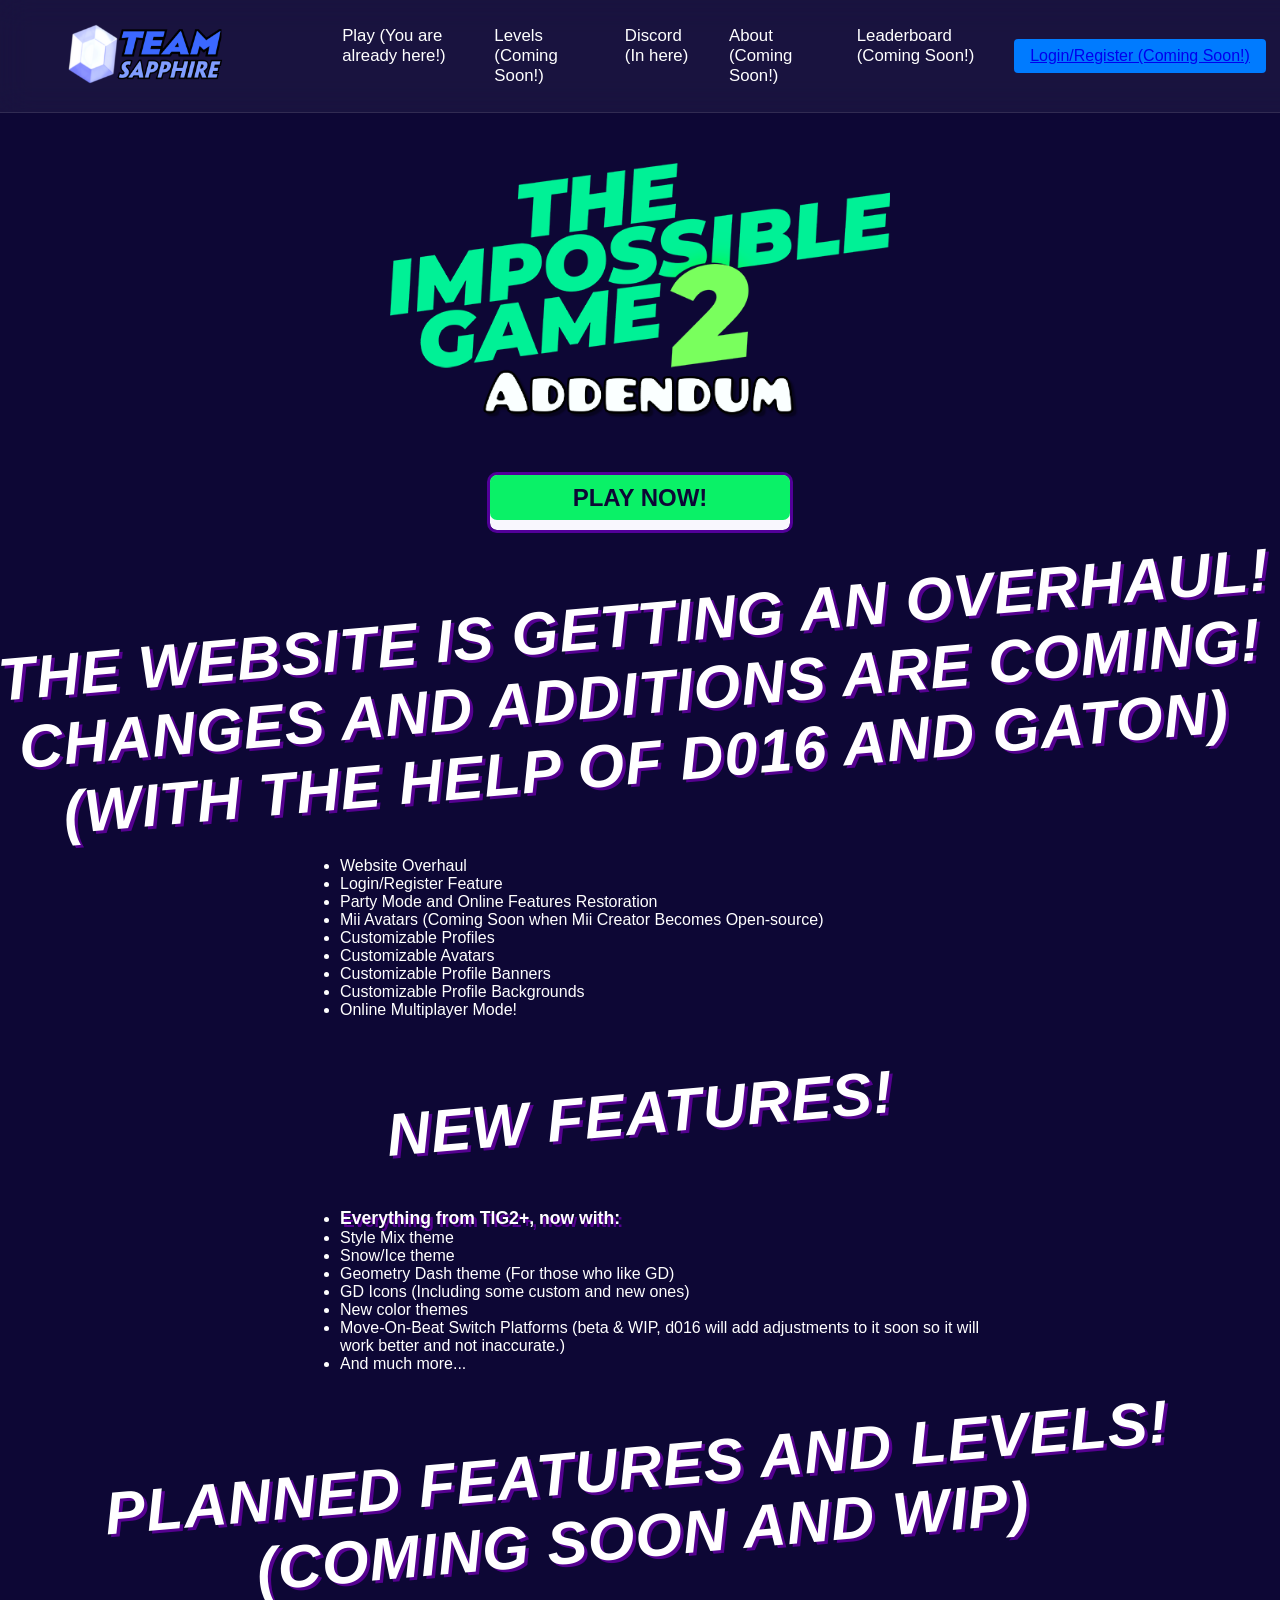
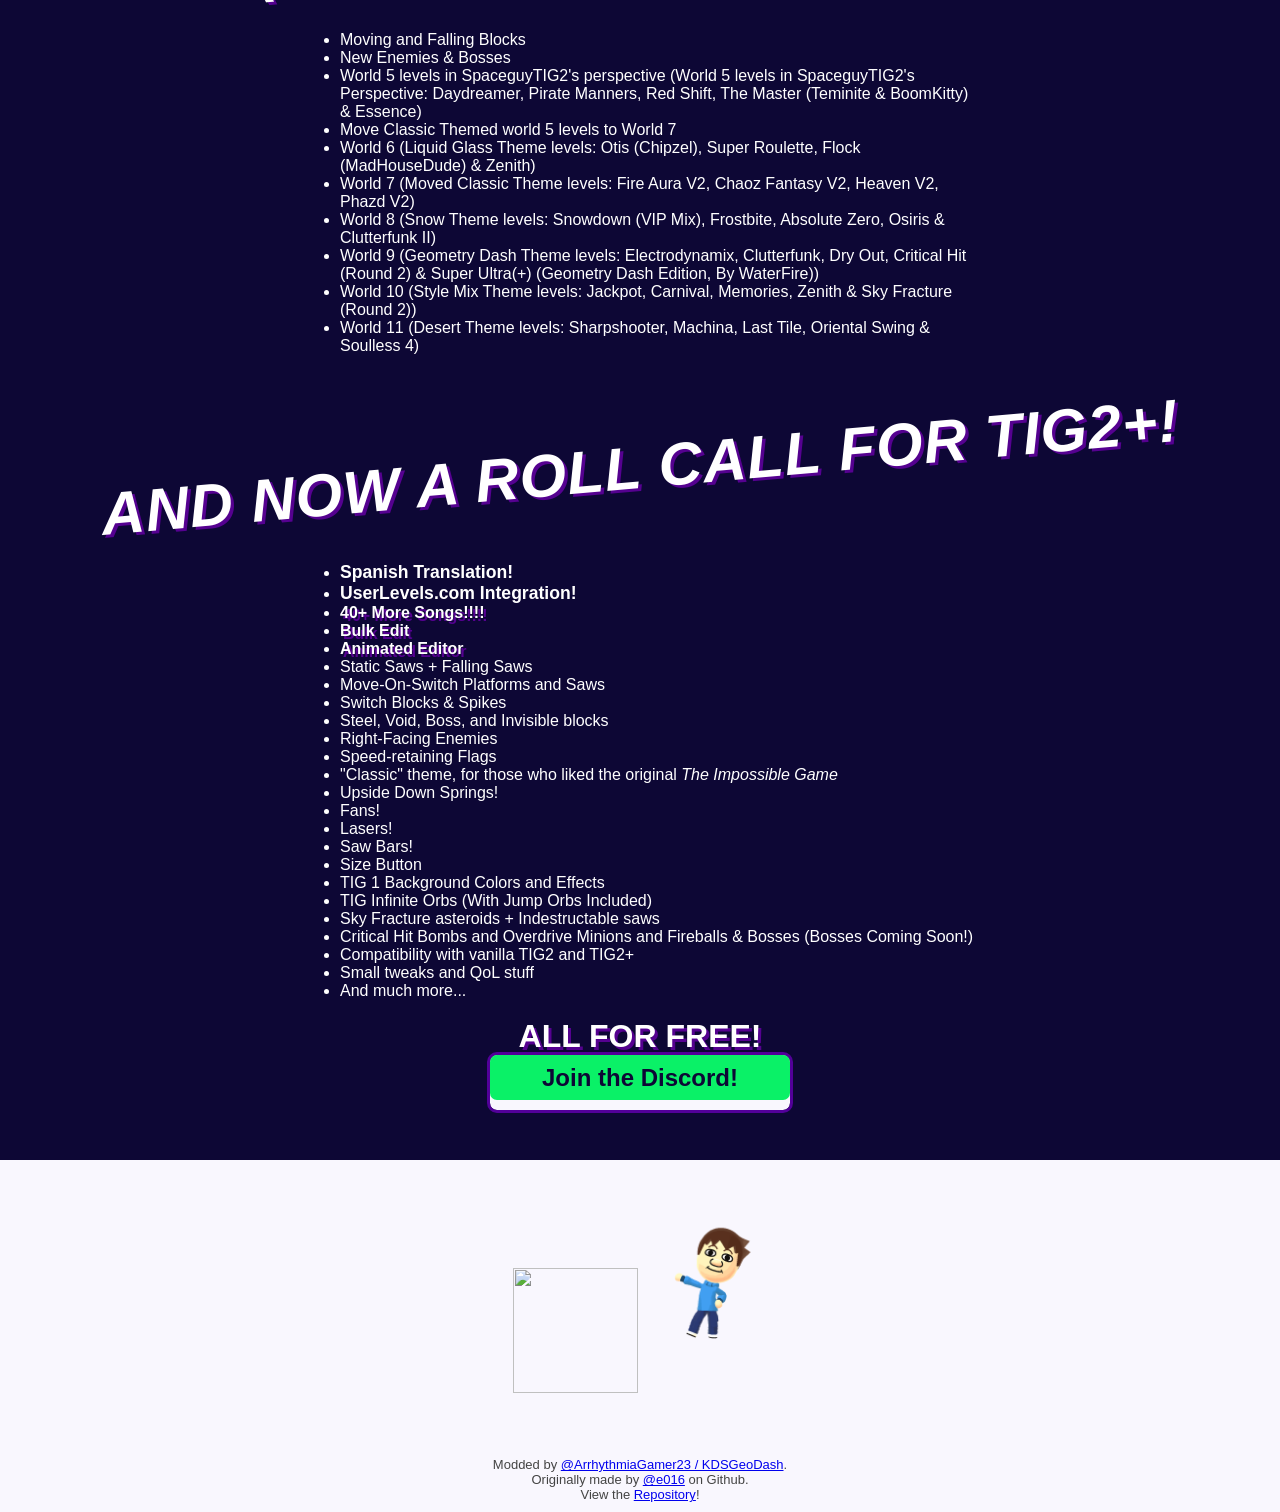
==== index.html @ 72f37cf5 "discord link works now" ====
<!DOCTYPE >
<html>
  <head>
    <title>
      The Impossible Game 2 Addendum | A mod of "The Impossible Game 2+"
    </title>
    <meta name="viewport" content="width=device-width, initial-scale=1.0" />
    <meta
      name="description"
      content="A free, online mod of &QUOT;The Impossible Game 2+&QUOT; with more features"
    />
    <meta
      name="keywords"
      content="TIG2, The Impossible Game, The Impossible Game 2, Geometry Dash, Online game, free online game"
    />
    <link rel="icon" type="image/x-icon" href="favicon.ico" />
    <link rel="stylesheet" href="style.css" />
    <style href="fonts/font-face.css"></style>
    <style>
      :root {
        --spine-width: 600px;
        --green: #0af167;
        --cyan: #ee70a6;
        --purple: #520099;
        --darkpurple: #0d0735;
        --white: #f9f7fe;
        --yellow: #39eafd;
        color: white;
      }
      * {
        font-family: "Pusab", sans-serif;
      }
      body {
        background: var(--darkpurple);
        margin: 0px;
        text-align: center;
        overflow-x: clip;
      }
      h1 {
        margin: 0px;
      }
      h1 img {
        animation-direction: alternate;
        animation-duration: 1s;
        animation-iteration-count: infinite;
        animation-name: grow;
        animation-timing-function: ease;
        max-width: 500px;
        width: 90vw;
      }
      @keyframes grow {
        0% {
          transform: scale(1);
        }

        to {
          transform: scale(1.03);
        }
      }
      @keyframes grow-twisted {
        0% {
          transform: scale(1) rotate(-5deg);
        }

        to {
          transform: scale(1.03) rotate(-5deg);
        }
      }
      a {
        position: relative;
        margin: 0px;
      }
      /* PLAY NOW button */
      button {
        color: var(--darkpurple);
        background: var(--green);
        padding: 9px;
        padding-block: 0px;
        height: 45px;
        font-weight: 800;
        font-size: 24px;
        border: unset;
        user-select: none;
        border-radius: 7px;
        width: 300px;
        position: absolute;
        top: 0px;
        left: 0%;
        margin: 0px;
        corner-shape: bevel;
        cursor: pointer;
      }
      button:active {
        background: var(--cyan);
        color: var(--purple);
      }

      .button-outline {
        display: block;
        position: absolute;
        left: calc(50% - 150px);
        outline: 3px solid var(--purple);
        border-radius: 7px;
        corner-shape: bevel;
        width: 300px;
        height: 55px;
        background: var(--white);
        bottom: 0px;
      }
      .button-outline:active {
        height: 46px;
      }

      main {
        margin-block: 50px;
      }

      main p {
        font-size: 60px;
        font-weight: 800;
        font-style: italic;
        letter-spacing: 1px;
        text-shadow: rgb(85, 1, 144) 3px 3px 0px;
        text-transform: uppercase;
        animation-direction: alternate;
        animation-duration: 1s;
        animation-iteration-count: infinite;
        animation-name: grow-twisted;
        animation-timing-function: ease;
        transform: rotate(-5deg);
      }
      b {
        text-shadow: rgb(85, 1, 144) 3px 3px 0px;
      }

      footer {
        background: var(--white);
        align-items: center;
        display: grid;
        text-align: center;
      }
      ul {
        text-align: left;
        margin: auto;
        width: 50%;
      }
      .footer-text {
        color: #444 !important; 
        font-size: 14px;
        margin: 10px;
        font-size: 13px;
        font-weight: 100;
      }
      .footer-image {
        margin: 6vh auto;
        height: 125px;
      }
    </style>
  </head>
  <body>
    <nav>
      <a href="#" class="navbar-logo">
        <img src="TeamSapphireLogo.png" alt="TIG2A Brand Logo">
      </a>
      <ul class="nav-links">
        <li><a href="#">Play (You are already here!)</a></li>
        <li><a href="#">Levels (Coming Soon!)</a></li>
        <li><a href="https://discord.gg/5AdyAHUXHy">Discord (In here)</a></li>
        <li><a href="#">About (Coming Soon!)</a></li>
        <li><a href="#">Leaderboard (Coming Soon!)</a></li>
      </ul>
      <a href="#" class="login-btn">Login/Register (Coming Soon!)</a>
    </nav>
    <br />
    <header>
      <h1><img src="logo.png" /></h1>
      <br /><br />

      <div style="height: 55px; position: relative">
        <a href="./game" class="button-outline"><button>PLAY NOW!</button></a>
      </div>
    </header>
    <main>
      <div>
        <div><p>The Website is getting an overhaul!<br>Changes and additions are coming!<br>(with the help of d016 and GatoN)</p></div>
        <ul>
          <li>Website Overhaul</li>
          <li>Login/Register Feature</li>
          <li>Party Mode and Online Features Restoration</li>
          <li>Mii Avatars (Coming Soon when Mii Creator Becomes Open-source)</li>
          <li>Customizable Profiles</li>
          <li>Customizable Avatars</li>
          <li>Customizable Profile Banners</li>
          <li>Customizable Profile Backgrounds</li>
          <li>Online Multiplayer Mode!</li>
        </ul>
      </div>
      <div><p>NEW FEATURES!</p></div>
      <div>
        <ul>
          <li><b><span style="font-size:1.1rem;">Everything from TIG2+, now with:</span></b></li>
          <li>Style Mix theme</li>
          <li>Snow/Ice theme</li>
          <li>Geometry Dash theme (For those who like GD)</li>
          <li>GD Icons (Including some custom and new ones)</li>
          <li>New color themes</li>
          <li>Move-On-Beat Switch Platforms (beta & WIP, d016 will add adjustments to it soon so it will work better and not inaccurate.)</li>
          <li>And much more...</li>
        </ul>
      </div>
      <div><p>PLANNED FEATURES AND LEVELS!<br>(COMING SOON and WIP)</p></div>
      <div>
        <ul>
          <li>Moving and Falling Blocks</li>
          <li>New Enemies & Bosses</li>
          <li>World 5 levels in SpaceguyTIG2's perspective (World 5 levels in SpaceguyTIG2's Perspective: Daydreamer, Pirate Manners, Red Shift, The Master (Teminite & BoomKitty) & Essence)</li>
          <li>Move Classic Themed world 5 levels to World 7</li>
          <li>World 6 (Liquid Glass Theme levels: Otis (Chipzel), Super Roulette, Flock (MadHouseDude) & Zenith)</li>
          <li>World 7 (Moved Classic Theme levels: Fire Aura V2, Chaoz Fantasy V2, Heaven V2, Phazd V2)</li>
          <li>World 8 (Snow Theme levels: Snowdown (VIP Mix), Frostbite, Absolute Zero, Osiris & Clutterfunk II)</li>
          <li>World 9 (Geometry Dash Theme levels: Electrodynamix, Clutterfunk, Dry Out, Critical Hit (Round 2) & Super Ultra(+) (Geometry Dash Edition, By WaterFire))</li>
          <li>World 10 (Style Mix Theme levels: Jackpot, Carnival, Memories, Zenith & Sky Fracture (Round 2))</li>
          <li>World 11 (Desert Theme levels: Sharpshooter, Machina, Last Tile, Oriental Swing & Soulless 4)</li>
        </ul>
      </div>
        <br />
      <div><p>And Now a roll call for TIG2+!</p></div>
        <ul>
          <li><span style="font-weight:700;font-size:1.1rem">Spanish Translation!</span></li>
          <li><span style="font-weight:700;font-size:1.1rem">UserLevels.com Integration!</span></li>
          <li><b>40+ More Songs!!!!</b></li>
          <li><b>Bulk Edit</b></li>
          <li><b>Animated Editor</b></li>
          <li>Static Saws + Falling Saws</li>
          <li>Move-On-Switch Platforms and Saws</li>
          <li>Switch Blocks & Spikes</li>
          <li>Steel, Void, Boss, and Invisible blocks</li>
          <li>Right-Facing Enemies</li>
          <li>Speed-retaining Flags</li>
          <li>
            "Classic" theme, for those who liked the original
            <i>The Impossible Game</i>
          </li>
          <li>Upside Down Springs!</li>
          <li>Fans!</li>
          <li>Lasers!</li>
          <li>Saw Bars!</li>
          <li>Size Button</li>
          <li>TIG 1 Background Colors and Effects</li>
          <li>TIG Infinite Orbs (With Jump Orbs Included)</li>
          <li>Sky Fracture asteroids + Indestructable saws</li>
          <li>Critical Hit Bombs and Overdrive Minions and Fireballs & Bosses (Bosses Coming Soon!) </li>
          <li>Compatibility with vanilla TIG2 and TIG2+</li>
          <li>Small tweaks and QoL stuff</li>
          <li>And much more...</li>
        </ul>
        <br />
        <b style="font-size: 200%"><b>ALL FOR FREE!</b></b>
      <br />
    <div style="height: 55px; position: relative">
      <a href="https://discord.gg/5AdyAHUXHy" class="button-outline"><button>Join the Discord!</button></a>
    </div>
    </main>
    <footer>
      <div><img src="e016.png" class="footer-image" /> <img src="KDSGeoDash.gif" class="footer-image" /></div>
        <span class="footer-text">
          Modded by <a href="https://github.com/Arrhythmiagamer23">@ArrhythmiaGamer23 / KDSGeoDash</a>.<br/>
          Originally made by <a href="https://github.com/e016">@e016</a> on Github.<br/>
          View the <a href="https://github.com/Arrhythmiagamer23/tig2addendum">Repository</a>!</span>
    </footer>
  </body>
</html>
---- style.css ----
nav {
    width: 100%;
    padding: 1rem 5%;
    background: rgba(255, 255, 255, 0.05);
    border-bottom: 1px solid rgba(255, 255, 255, 0.1);
    backdrop-filter: blur(15px);
    margin-bottom: 2rem;
    display: flex;
    align-items: center;
    justify-content: space-between;
}

.nav-links {
    list-style: none;
    display: flex;
    gap: 2rem;
    margin-right: 2rem;
}

.nav-links li a {
    position: relative;
    font-size: 1.05rem;
    font-weight: 500;
    text-decoration: none;
    color: #ffffff;
}

.nav-links li a:hover {
    color: #ee70a6;
    text-shadow: 0 0 10px #ee70a6;
}

.buttons {
    display: flex;
}

.login-btn {
    margin-right: auto; 
    background-color: #007bff;
    padding: 8px 16px;
    border-radius: 4px;
}

.navbar-logo {
  display: flex;
  align-items: center;
}

.navbar-logo img {
  height: 80px;
  width: auto;
  object-fit: contain;
}
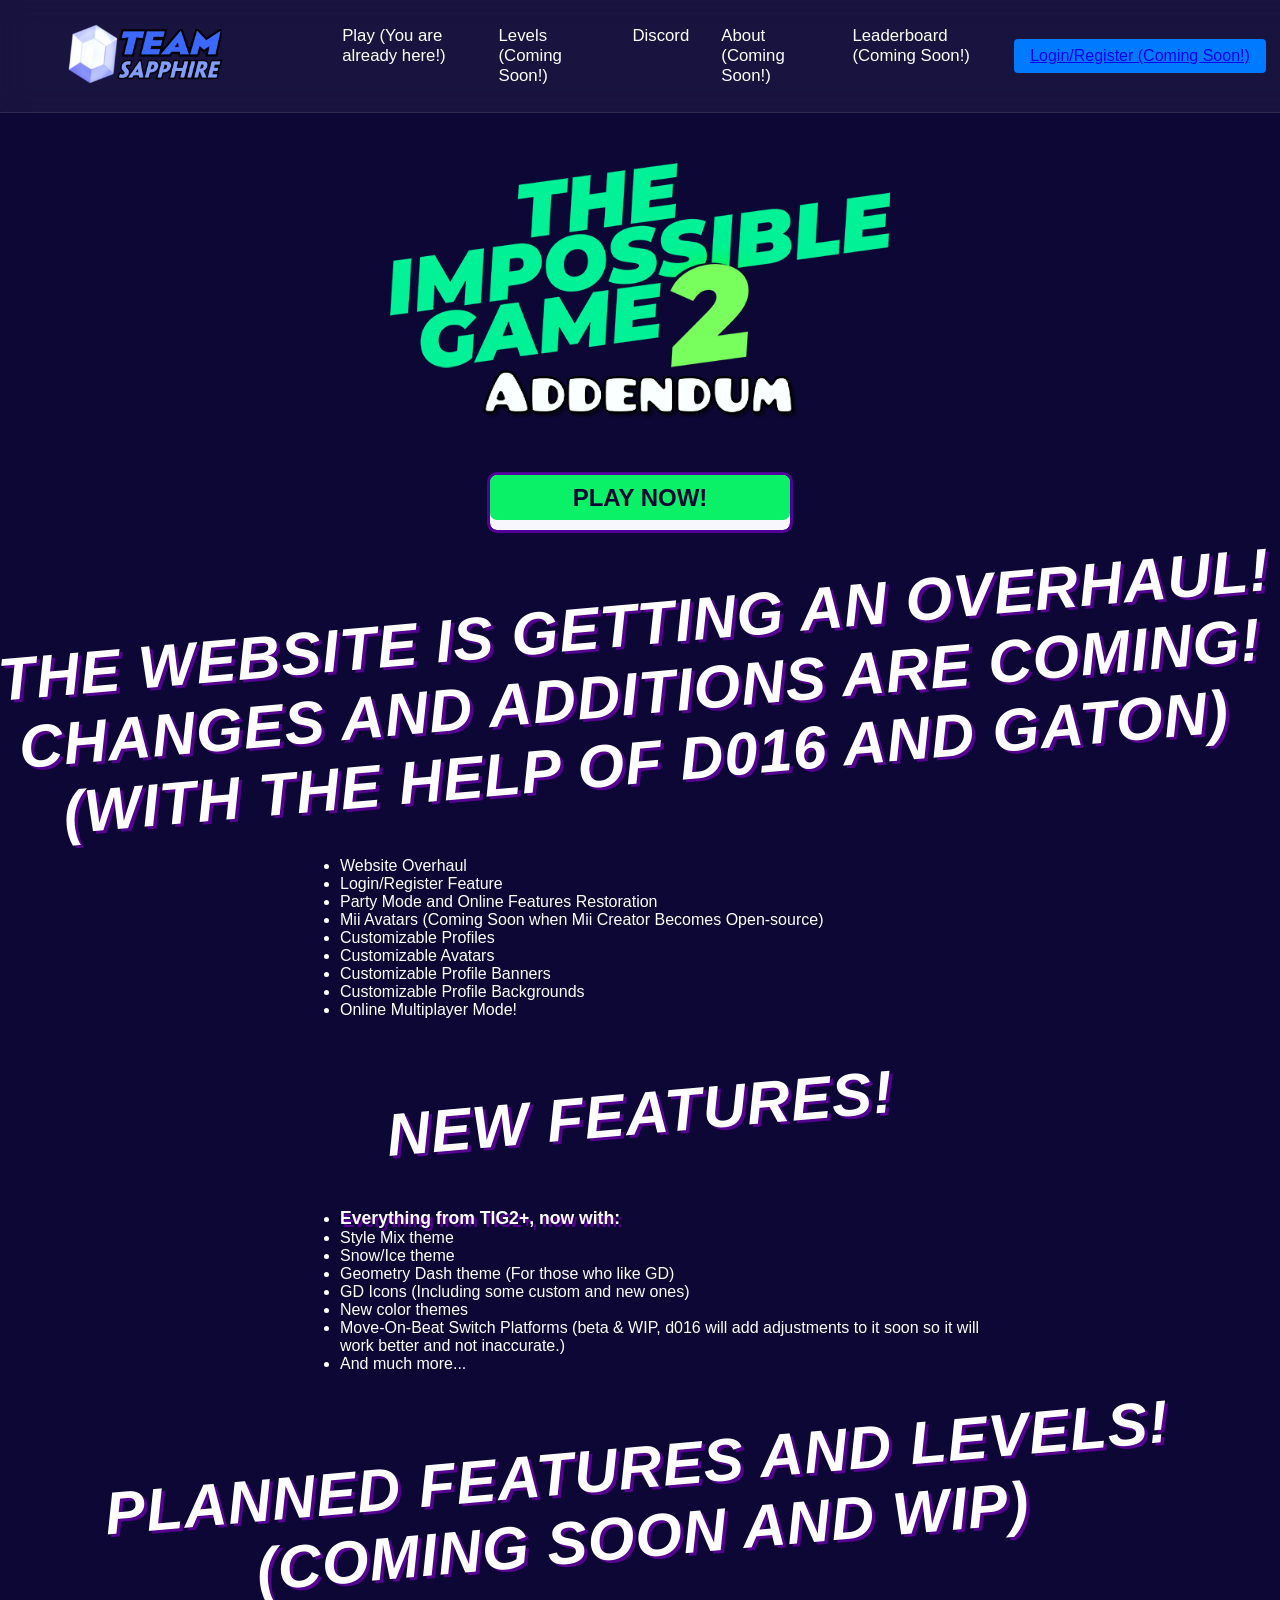
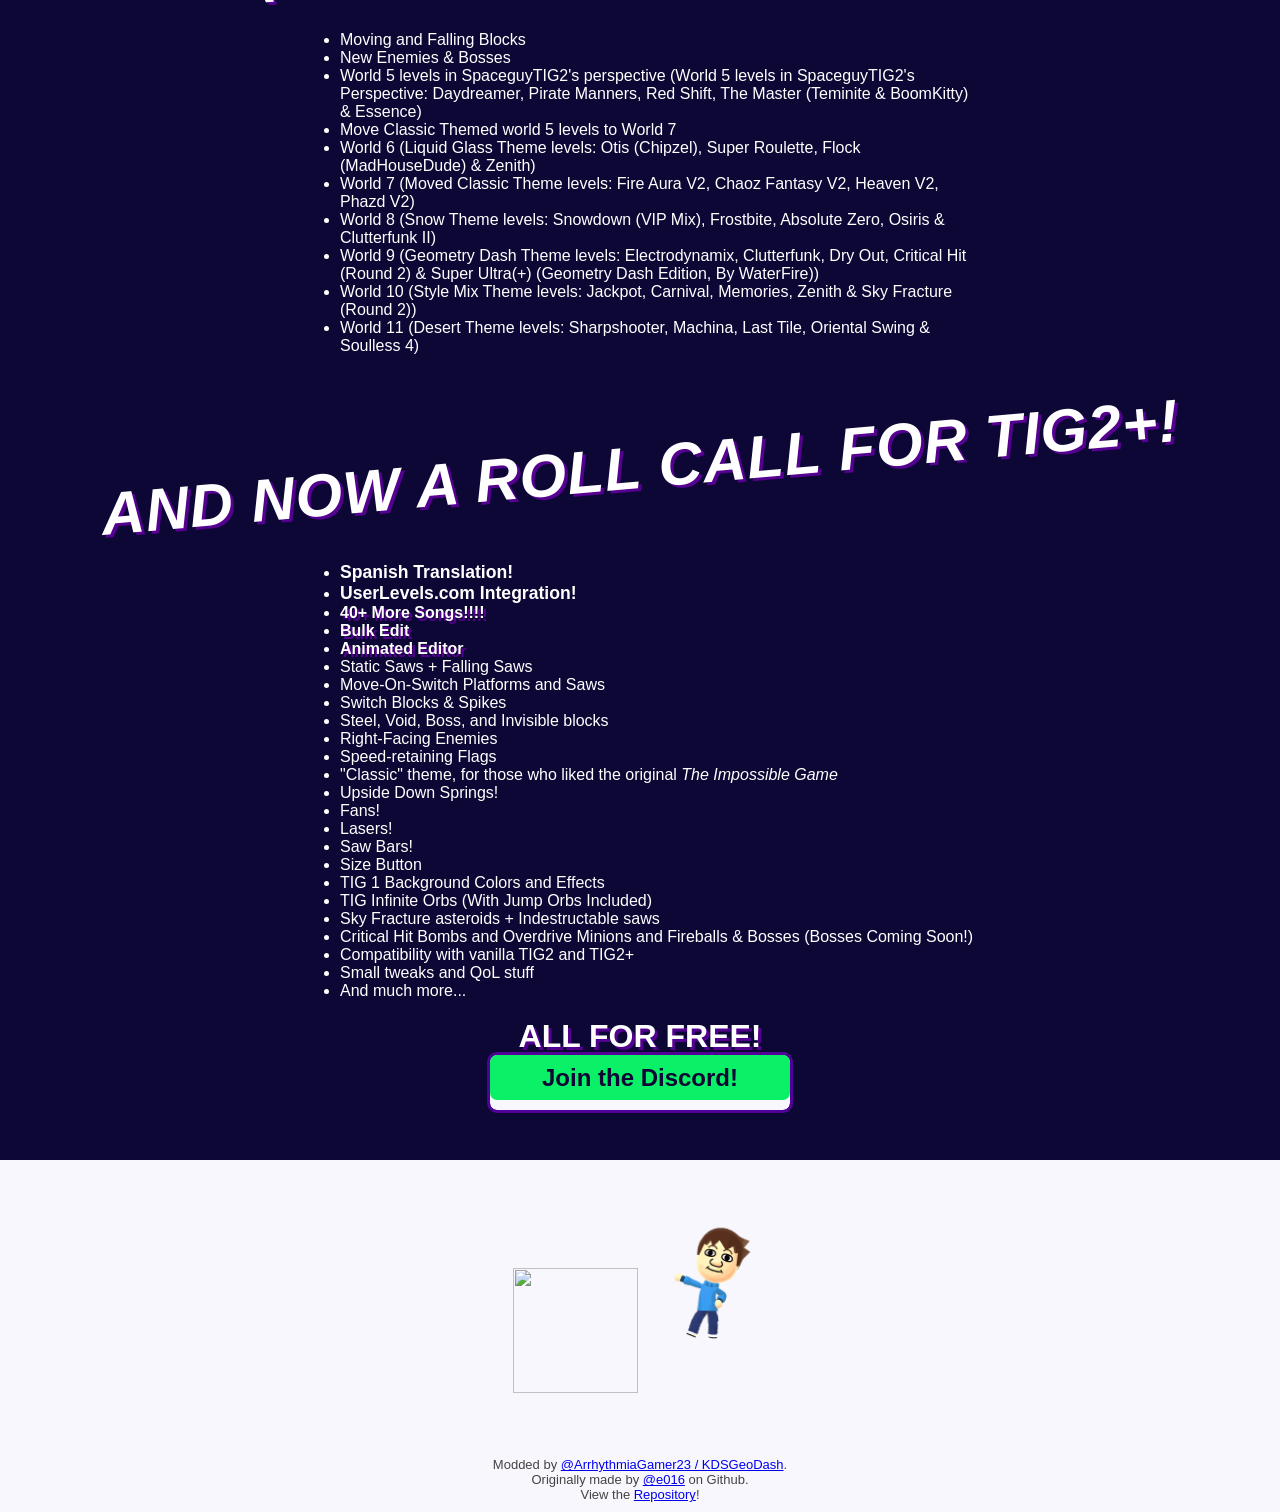
==== commit b57992ba: "Update index.html" ====
--- a/index.html
+++ b/index.html
@@ -165,7 +165,7 @@
       <ul class="nav-links">
         <li><a href="#">Play (You are already here!)</a></li>
         <li><a href="#">Levels (Coming Soon!)</a></li>
-        <li><a href="https://discord.gg/5AdyAHUXHy">Discord (In here)</a></li>
+        <li><a href="https://discord.gg/5AdyAHUXHy">Discord</a></li>
         <li><a href="#">About (Coming Soon!)</a></li>
         <li><a href="#">Leaderboard (Coming Soon!)</a></li>
       </ul>
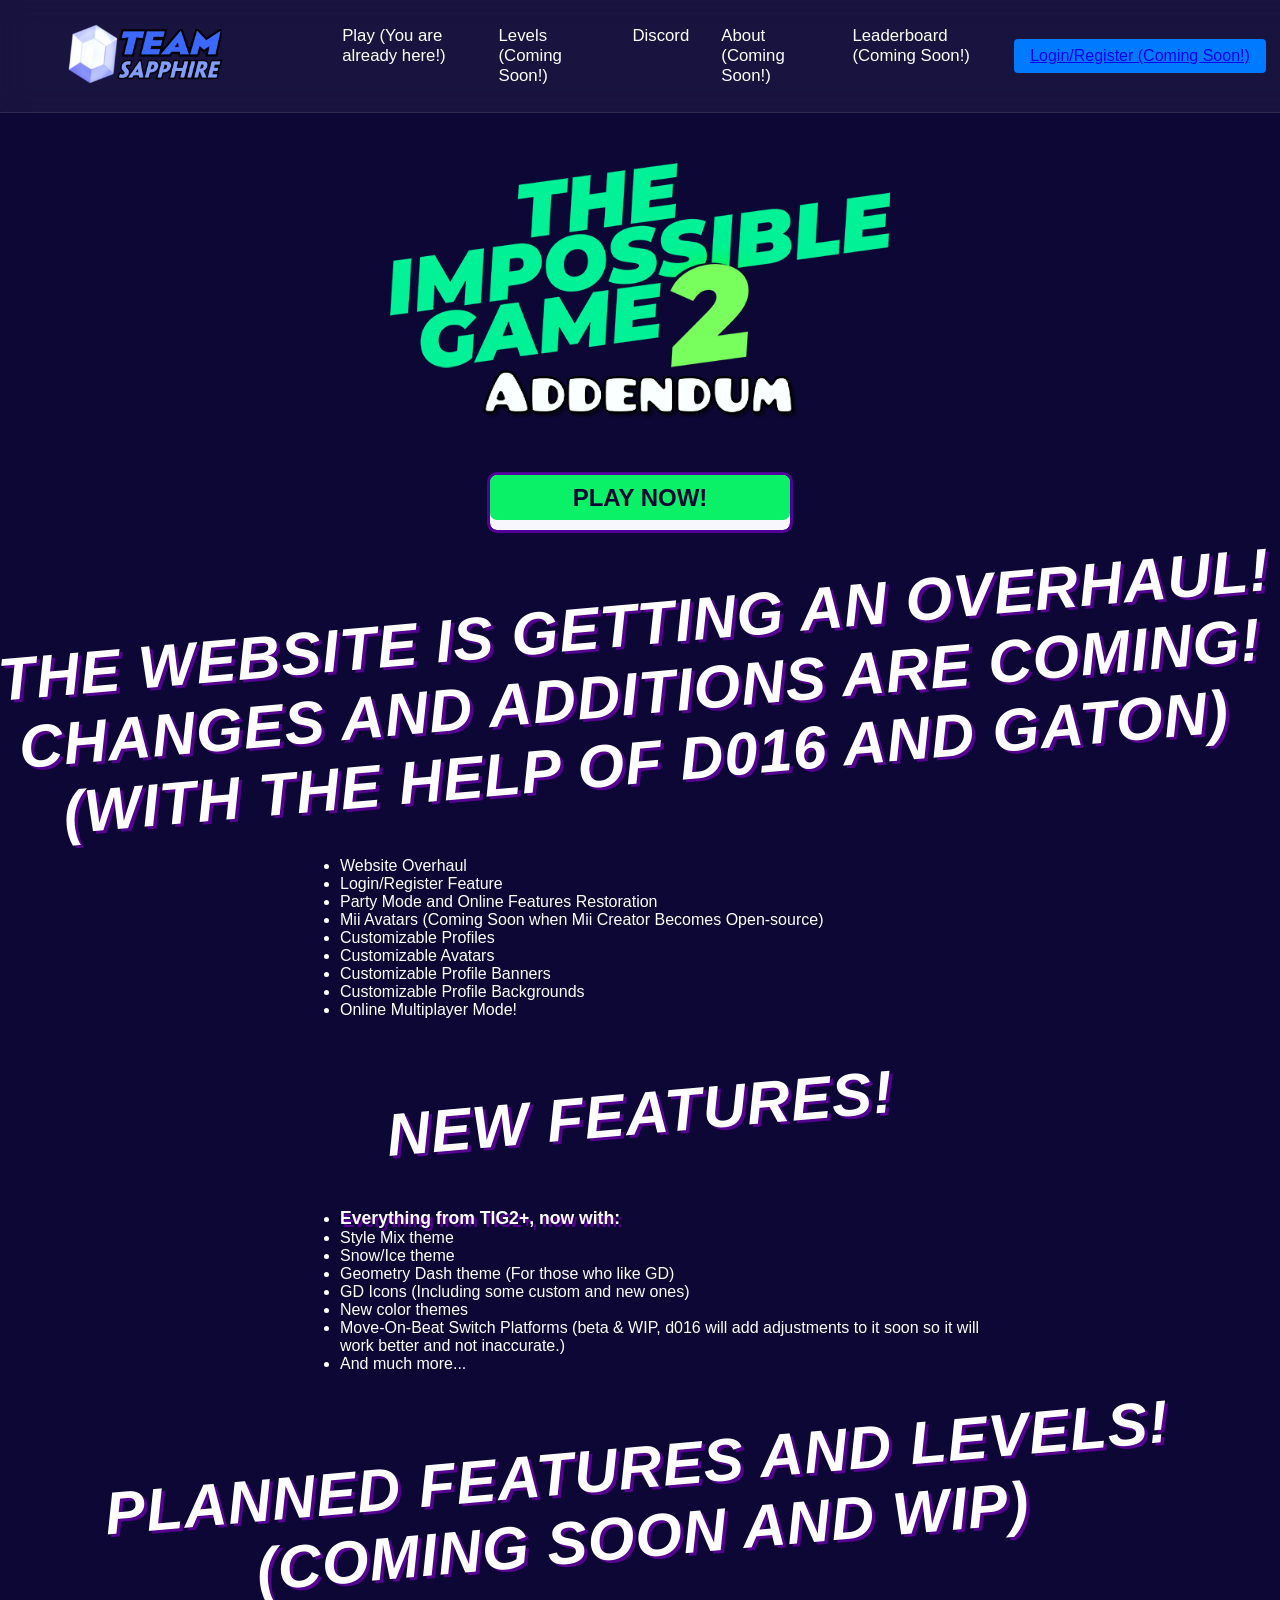
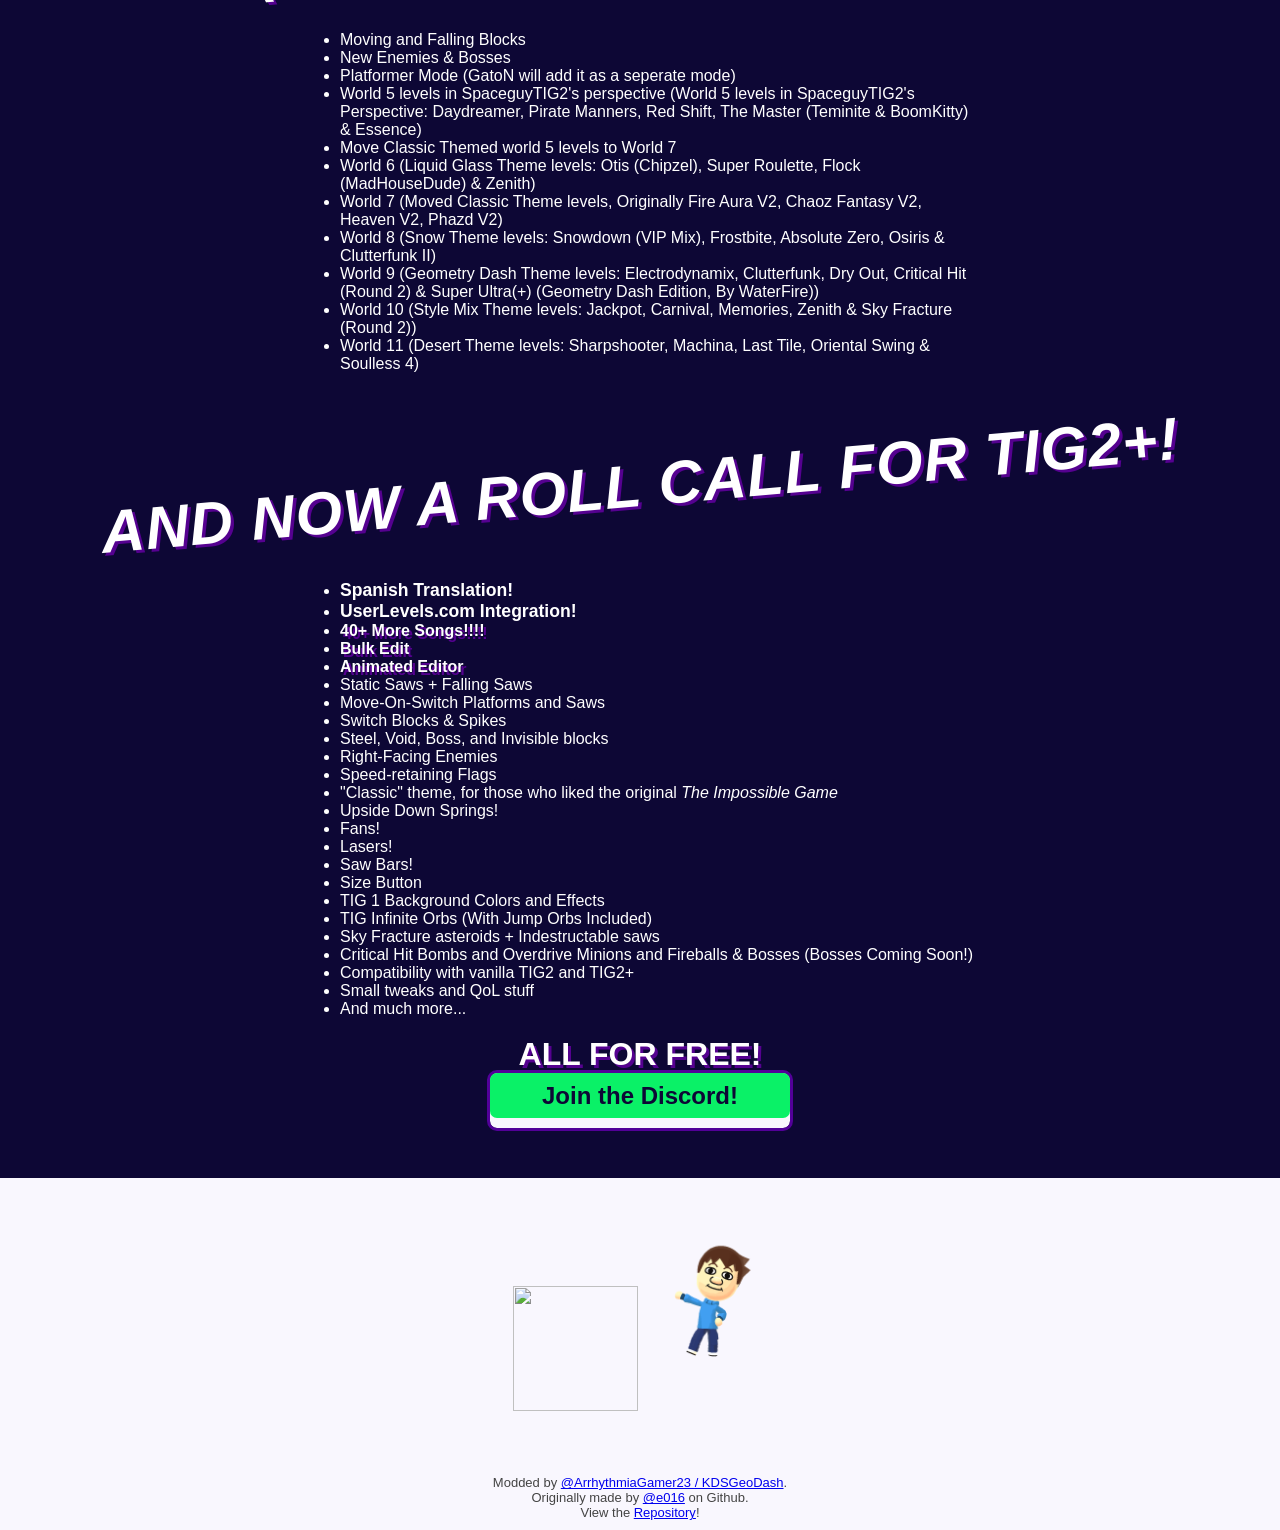
==== commit b457b056: "Clarify description of World 7 levels" ====
--- a/index.html
+++ b/index.html
@@ -213,10 +213,11 @@
         <ul>
           <li>Moving and Falling Blocks</li>
           <li>New Enemies & Bosses</li>
+          <li>Platformer Mode (GatoN will add it as a seperate mode)</li>
           <li>World 5 levels in SpaceguyTIG2's perspective (World 5 levels in SpaceguyTIG2's Perspective: Daydreamer, Pirate Manners, Red Shift, The Master (Teminite & BoomKitty) & Essence)</li>
           <li>Move Classic Themed world 5 levels to World 7</li>
           <li>World 6 (Liquid Glass Theme levels: Otis (Chipzel), Super Roulette, Flock (MadHouseDude) & Zenith)</li>
-          <li>World 7 (Moved Classic Theme levels: Fire Aura V2, Chaoz Fantasy V2, Heaven V2, Phazd V2)</li>
+          <li>World 7 (Moved Classic Theme levels, Originally Fire Aura V2, Chaoz Fantasy V2, Heaven V2, Phazd V2)</li>
           <li>World 8 (Snow Theme levels: Snowdown (VIP Mix), Frostbite, Absolute Zero, Osiris & Clutterfunk II)</li>
           <li>World 9 (Geometry Dash Theme levels: Electrodynamix, Clutterfunk, Dry Out, Critical Hit (Round 2) & Super Ultra(+) (Geometry Dash Edition, By WaterFire))</li>
           <li>World 10 (Style Mix Theme levels: Jackpot, Carnival, Memories, Zenith & Sky Fracture (Round 2))</li>
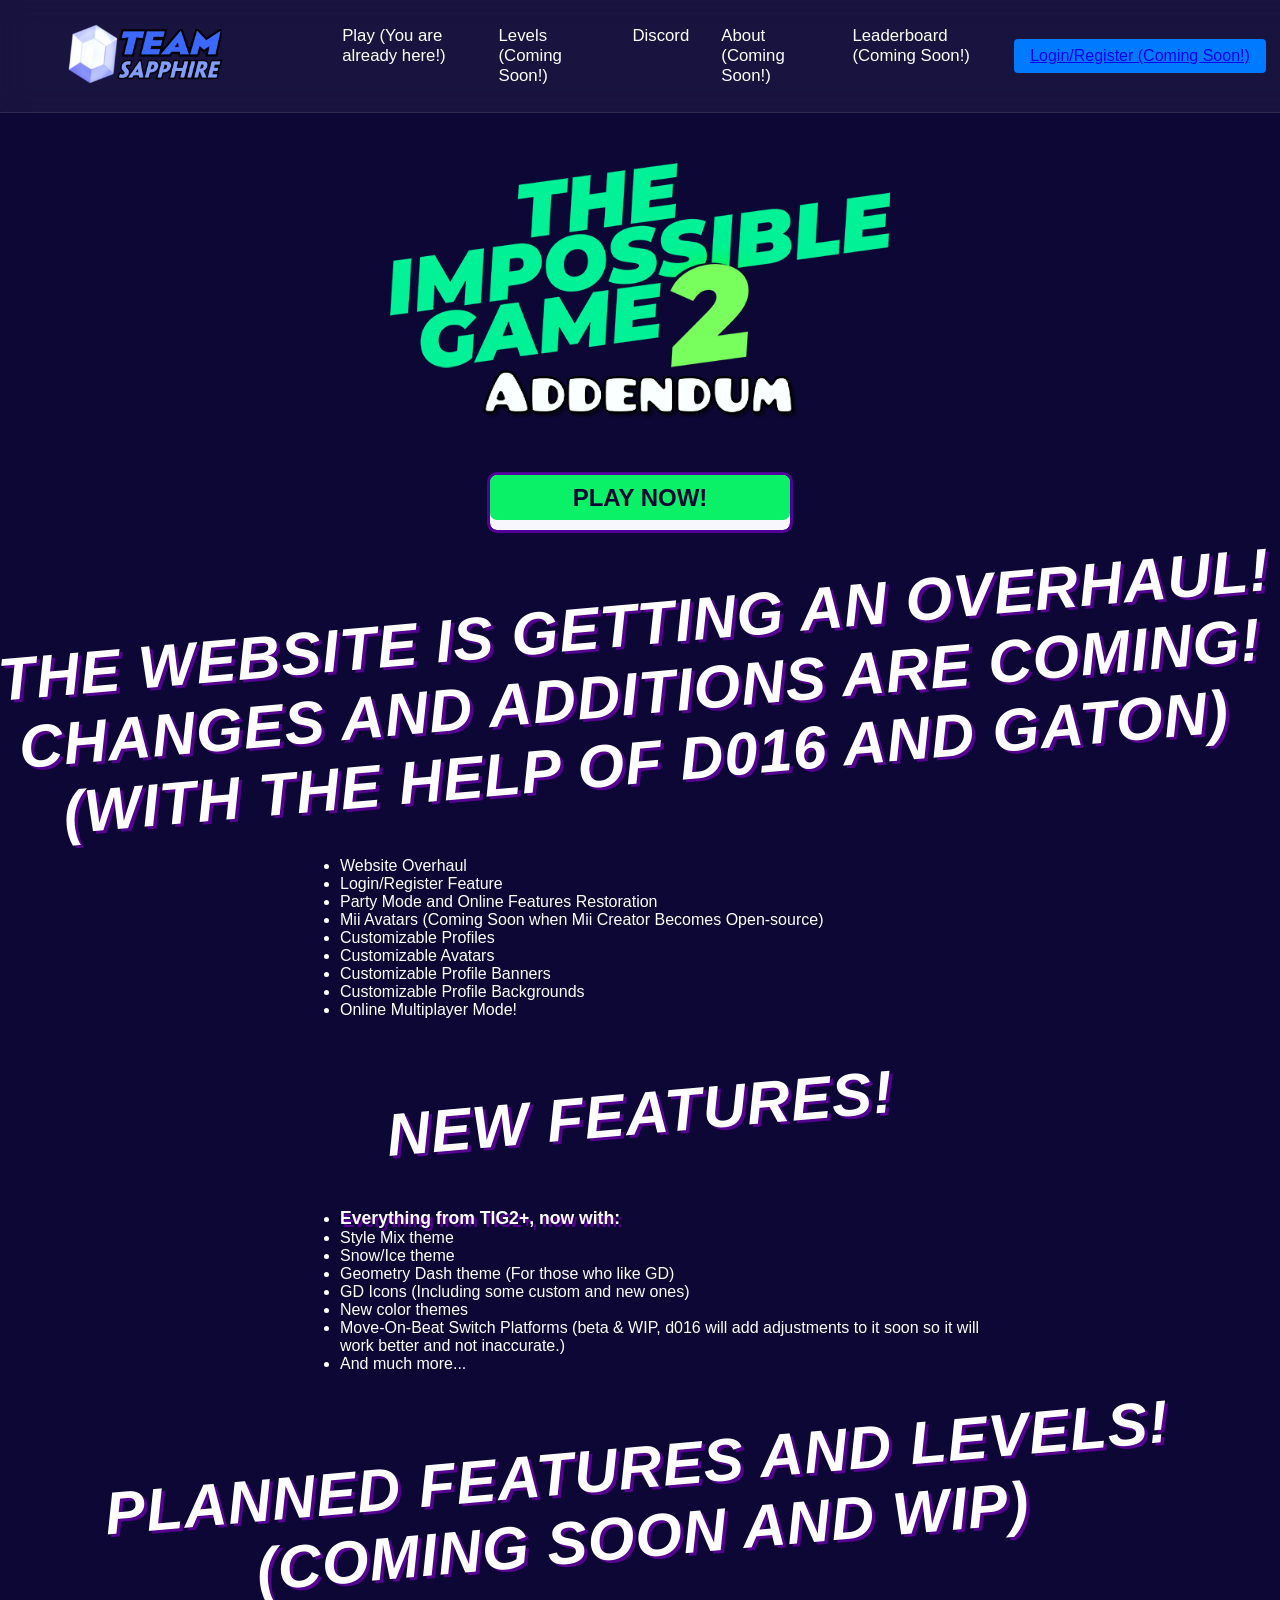
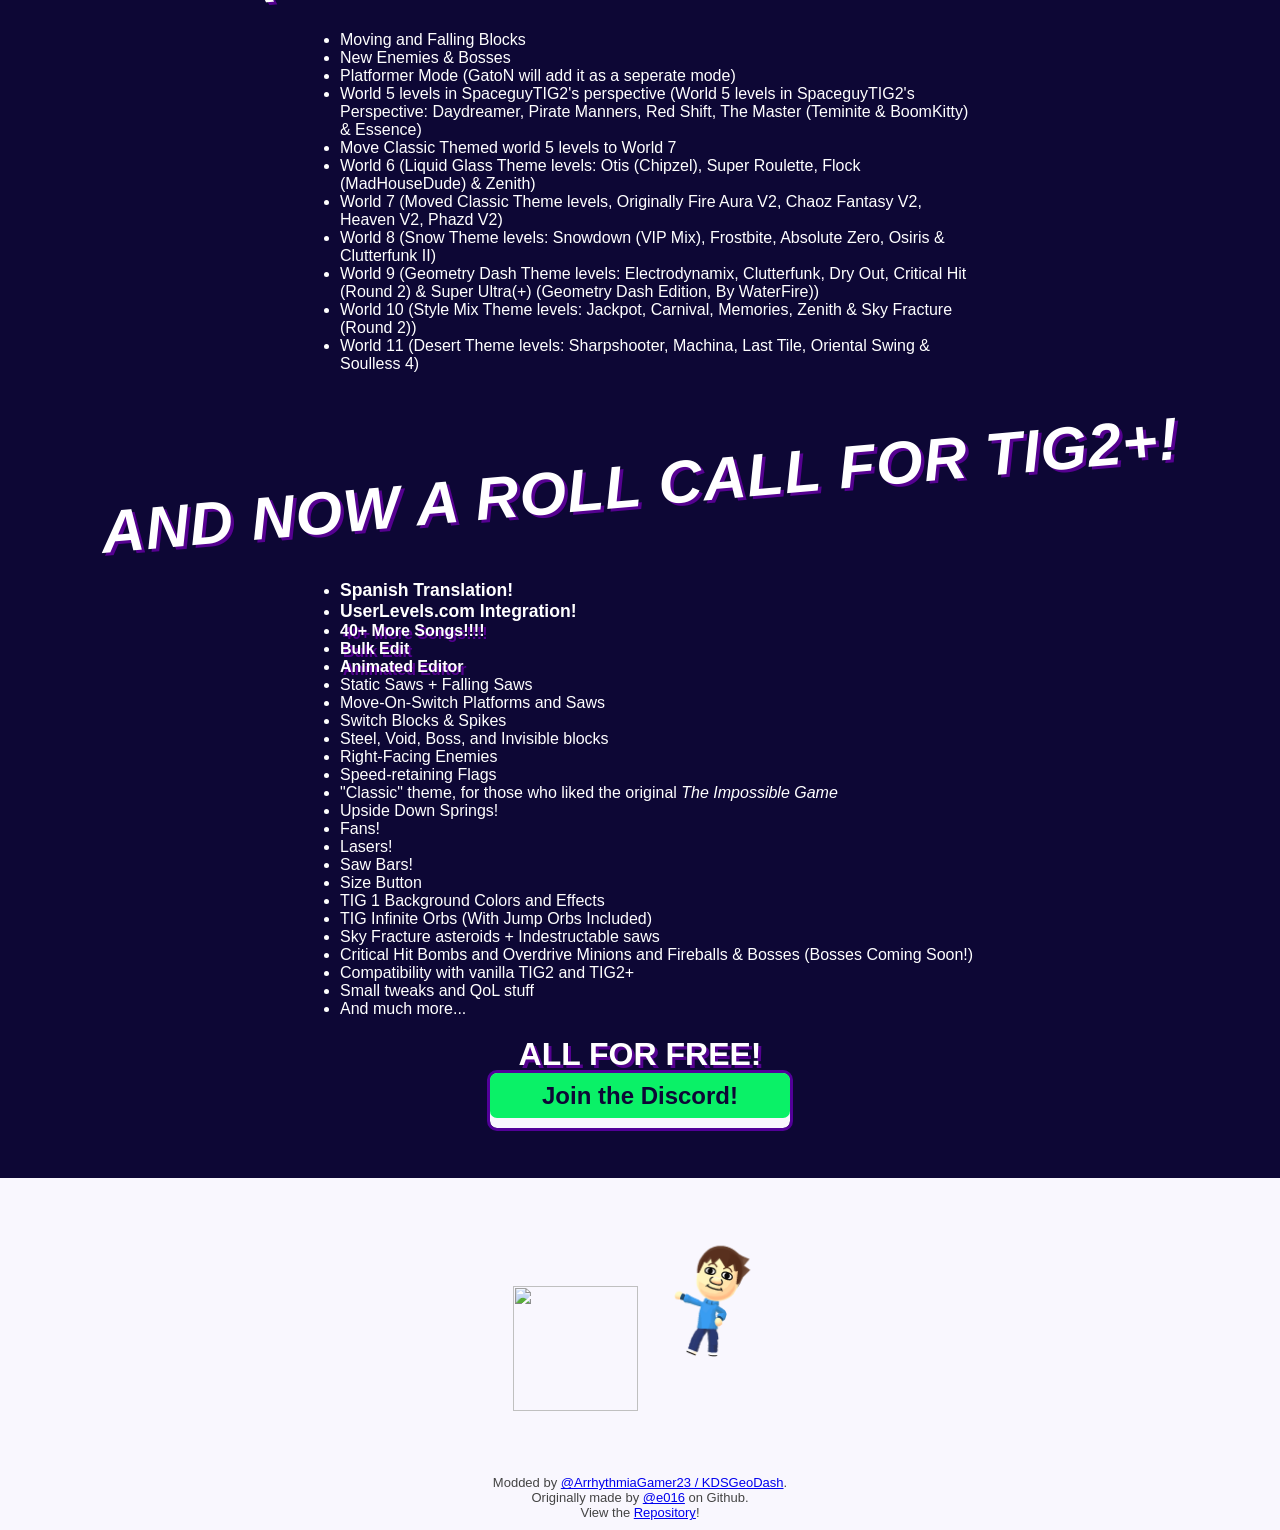
==== commit 898e2ee2: "Update index.html" ====
--- a/index.html
+++ b/index.html
@@ -163,7 +163,7 @@
         <img src="TeamSapphireLogo.png" alt="TIG2A Brand Logo">
       </a>
       <ul class="nav-links">
-        <li><a href="#">Play (You are already here!)</a></li>
+        <li><a href="https://arrhythmiagamer23.github.io/tig2addendum">Play (You are already here!)</a></li>
         <li><a href="#">Levels (Coming Soon!)</a></li>
         <li><a href="https://discord.gg/5AdyAHUXHy">Discord</a></li>
         <li><a href="#">About (Coming Soon!)</a></li>
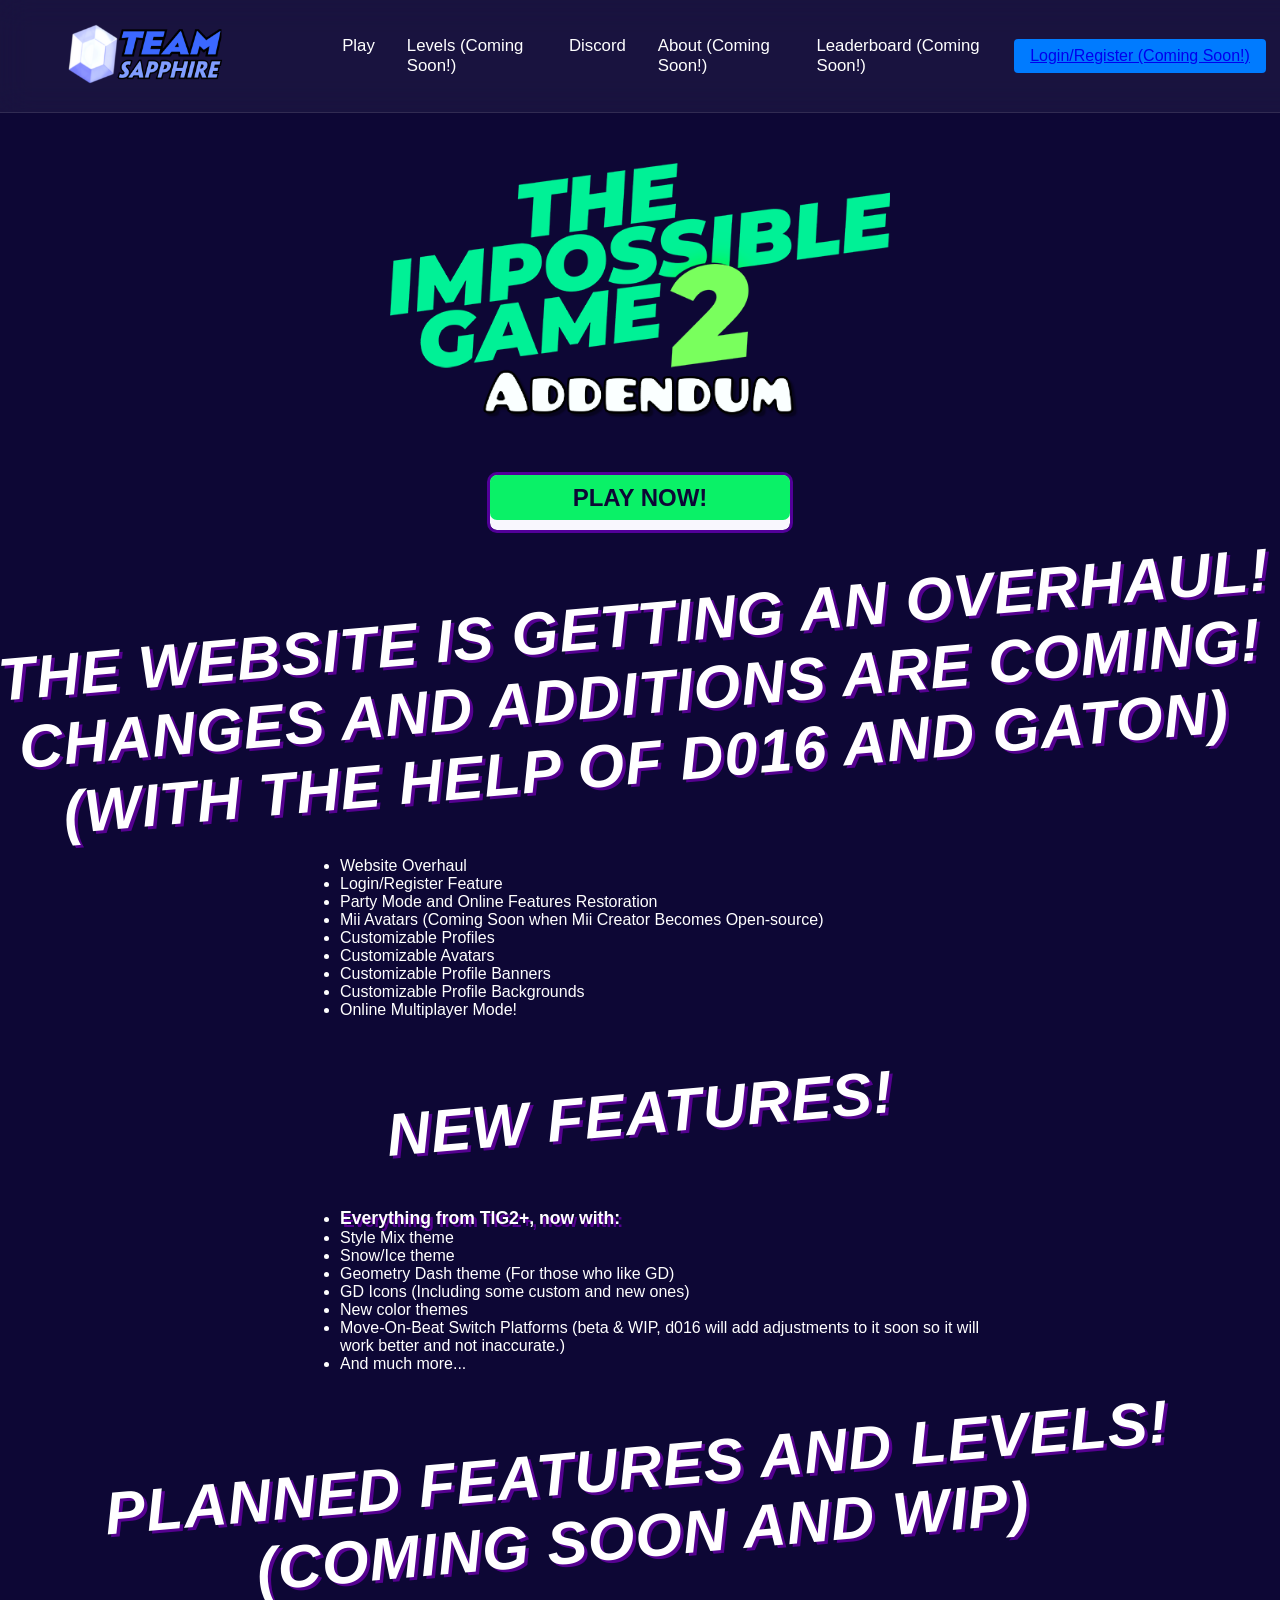
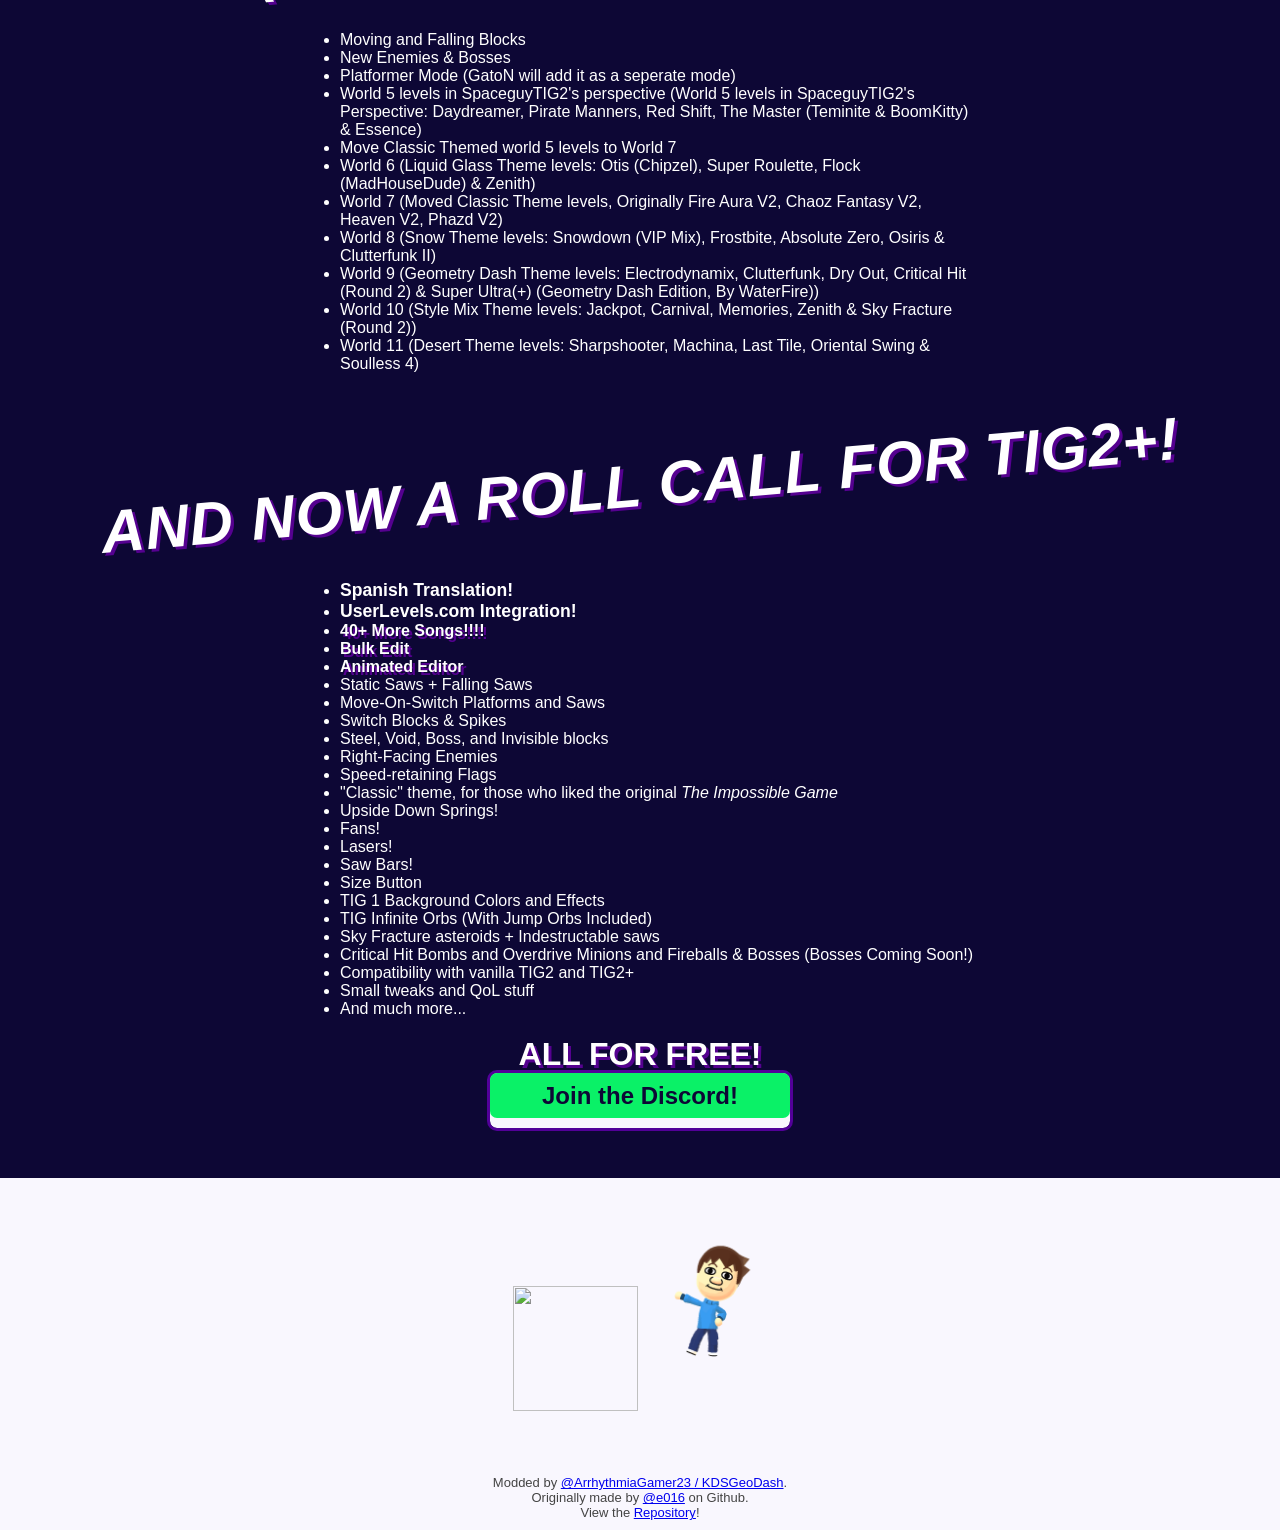
==== commit 7448f9bb: "Update index.html" ====
--- a/index.html
+++ b/index.html
@@ -163,7 +163,7 @@
         <img src="TeamSapphireLogo.png" alt="TIG2A Brand Logo">
       </a>
       <ul class="nav-links">
-        <li><a href="https://arrhythmiagamer23.github.io/tig2addendum">Play (You are already here!)</a></li>
+        <li><a href="https://arrhythmiagamer23.github.io/tig2addendum">Play</a></li>
         <li><a href="#">Levels (Coming Soon!)</a></li>
         <li><a href="https://discord.gg/5AdyAHUXHy">Discord</a></li>
         <li><a href="#">About (Coming Soon!)</a></li>
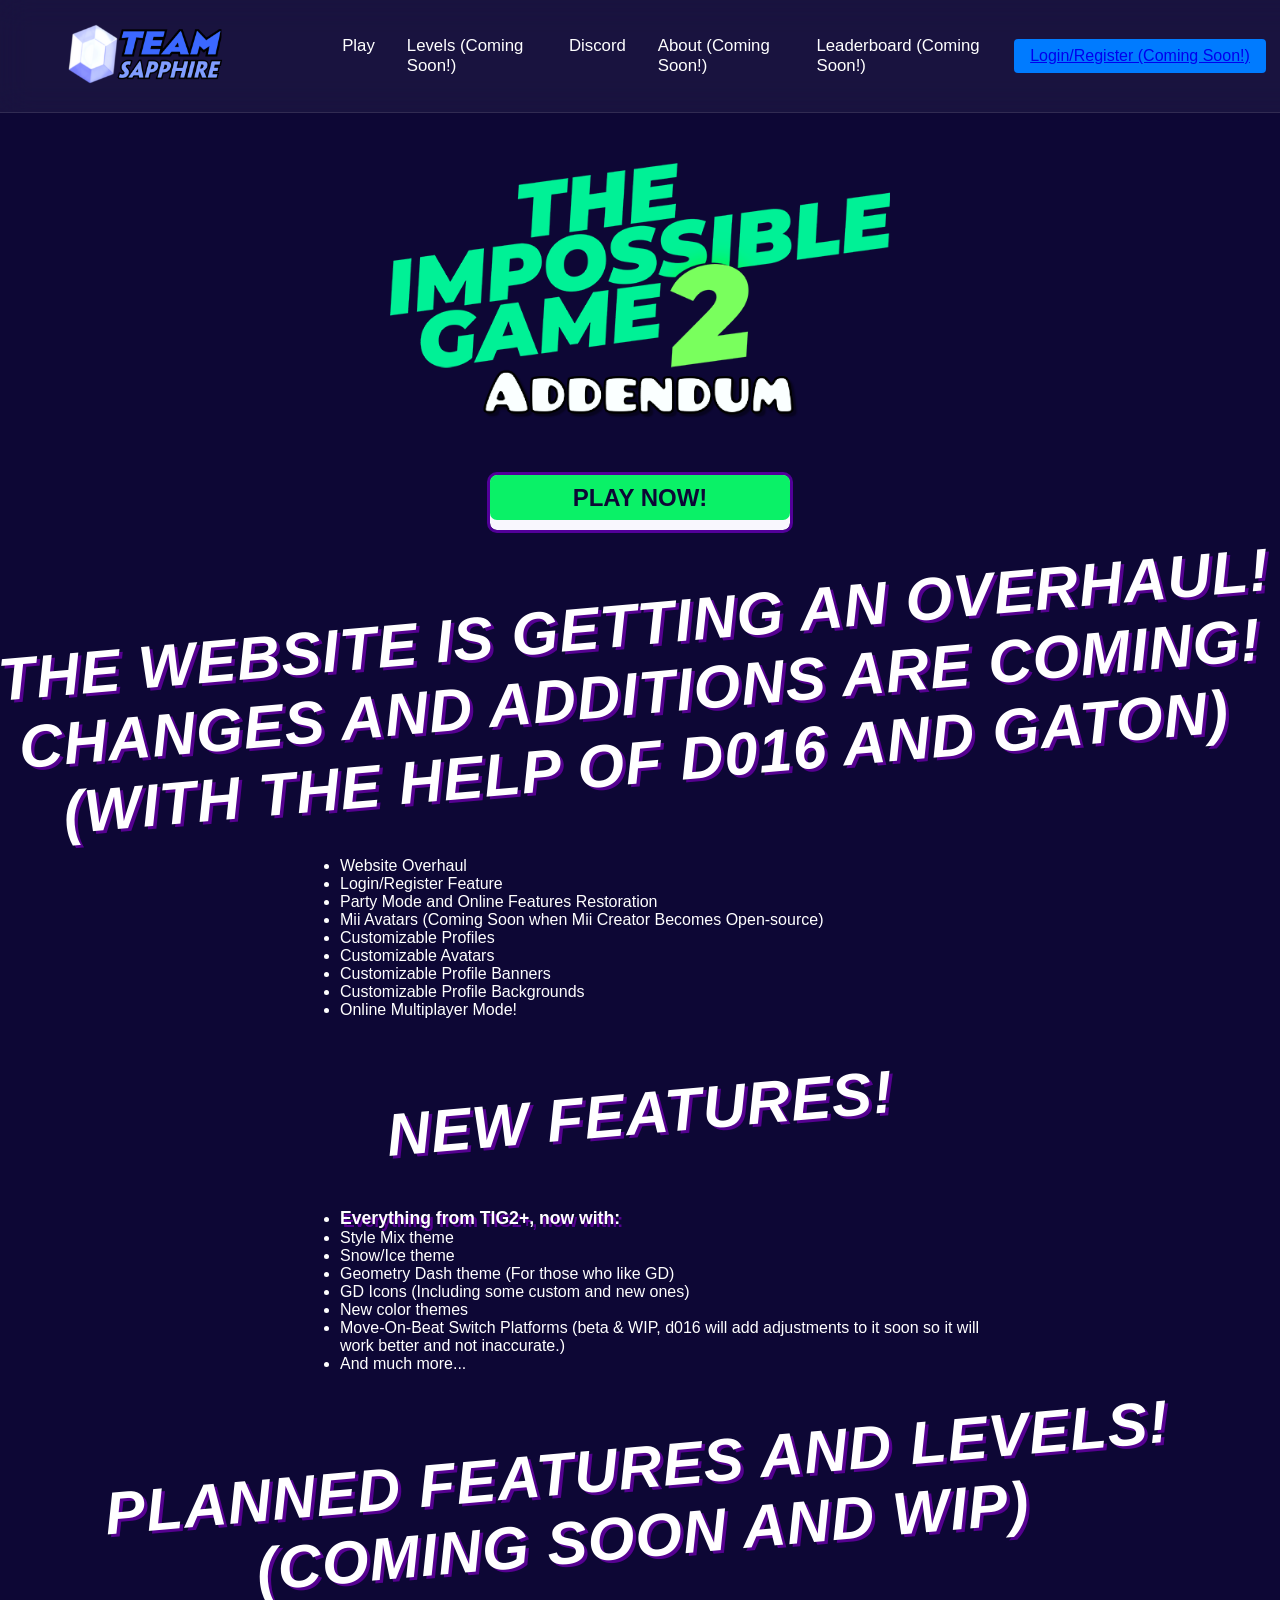
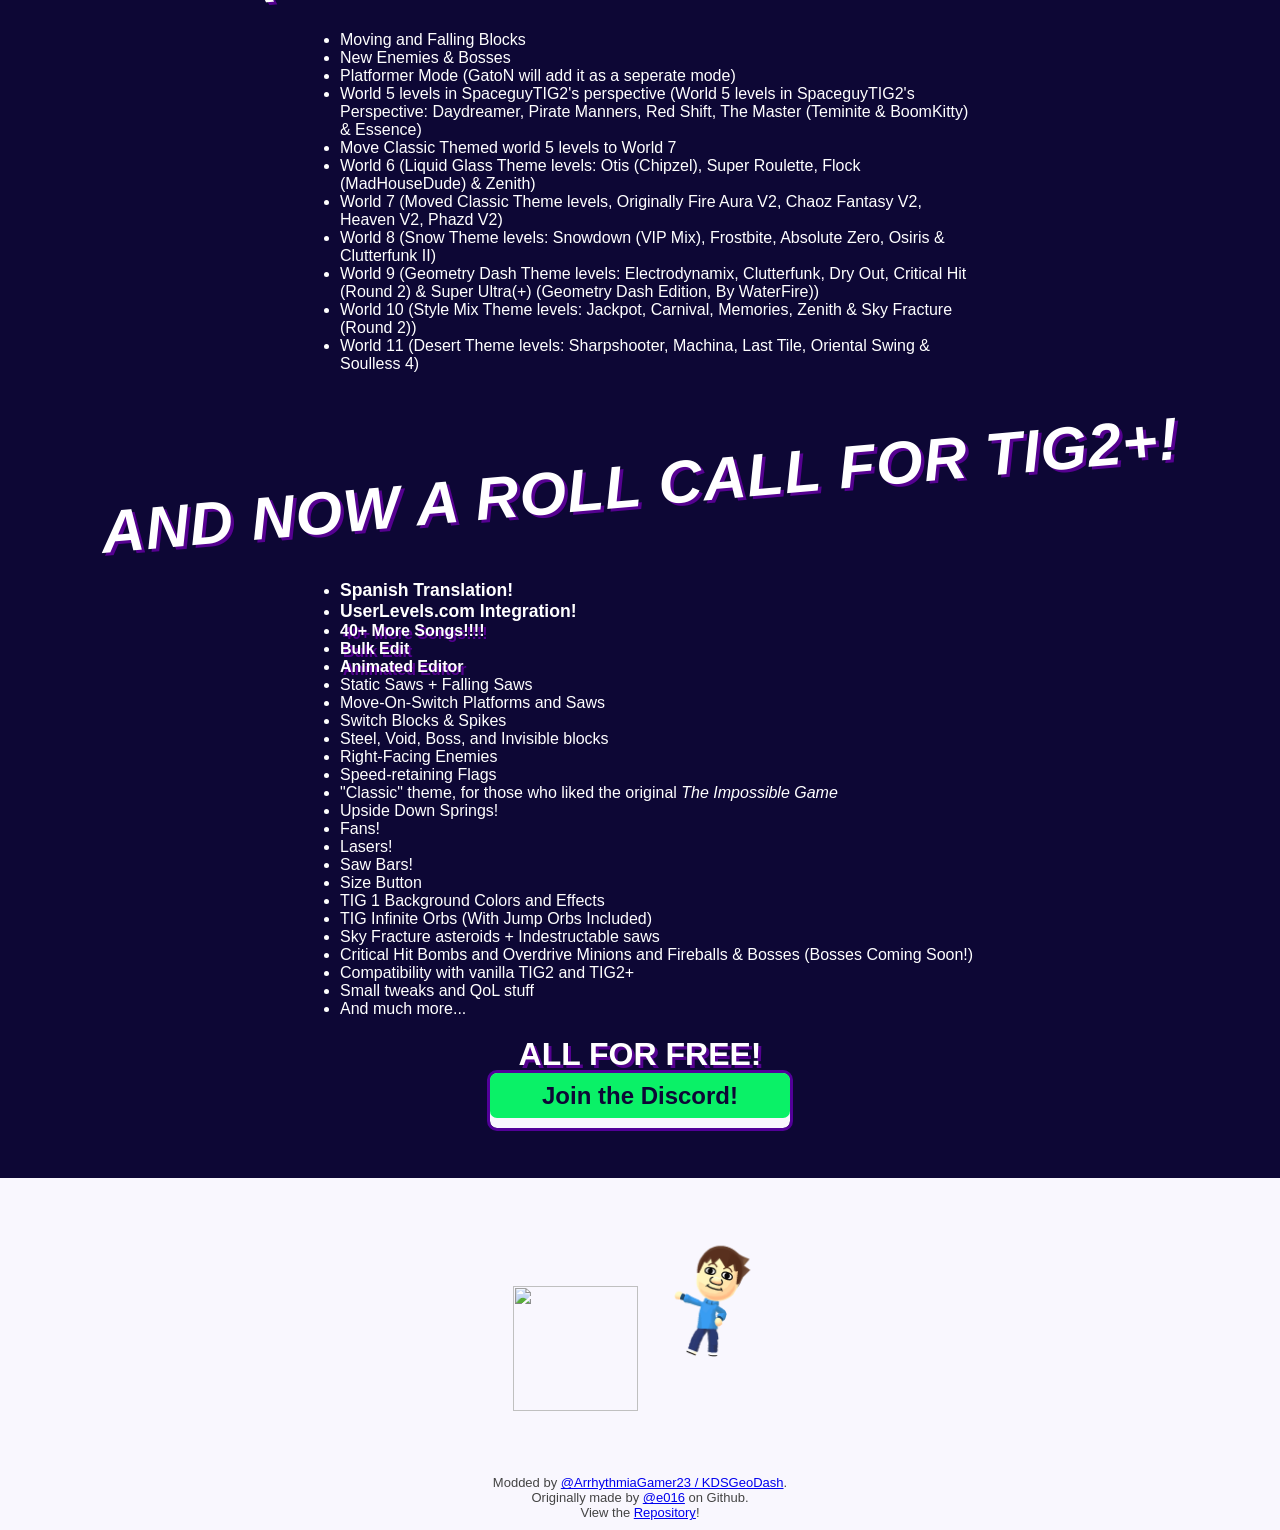
==== commit e902512c: "Update index.html" ====
--- a/index.html
+++ b/index.html
@@ -13,7 +13,7 @@
       name="keywords"
       content="TIG2, The Impossible Game, The Impossible Game 2, Geometry Dash, Online game, free online game"
     />
-    <link rel="icon" type="image/x-icon" href="favicon.ico" />
+    <link rel="icon" type="image/x-icon" href="favicon.png" />
     <link rel="stylesheet" href="style.css" />
     <style href="fonts/font-face.css"></style>
     <style>
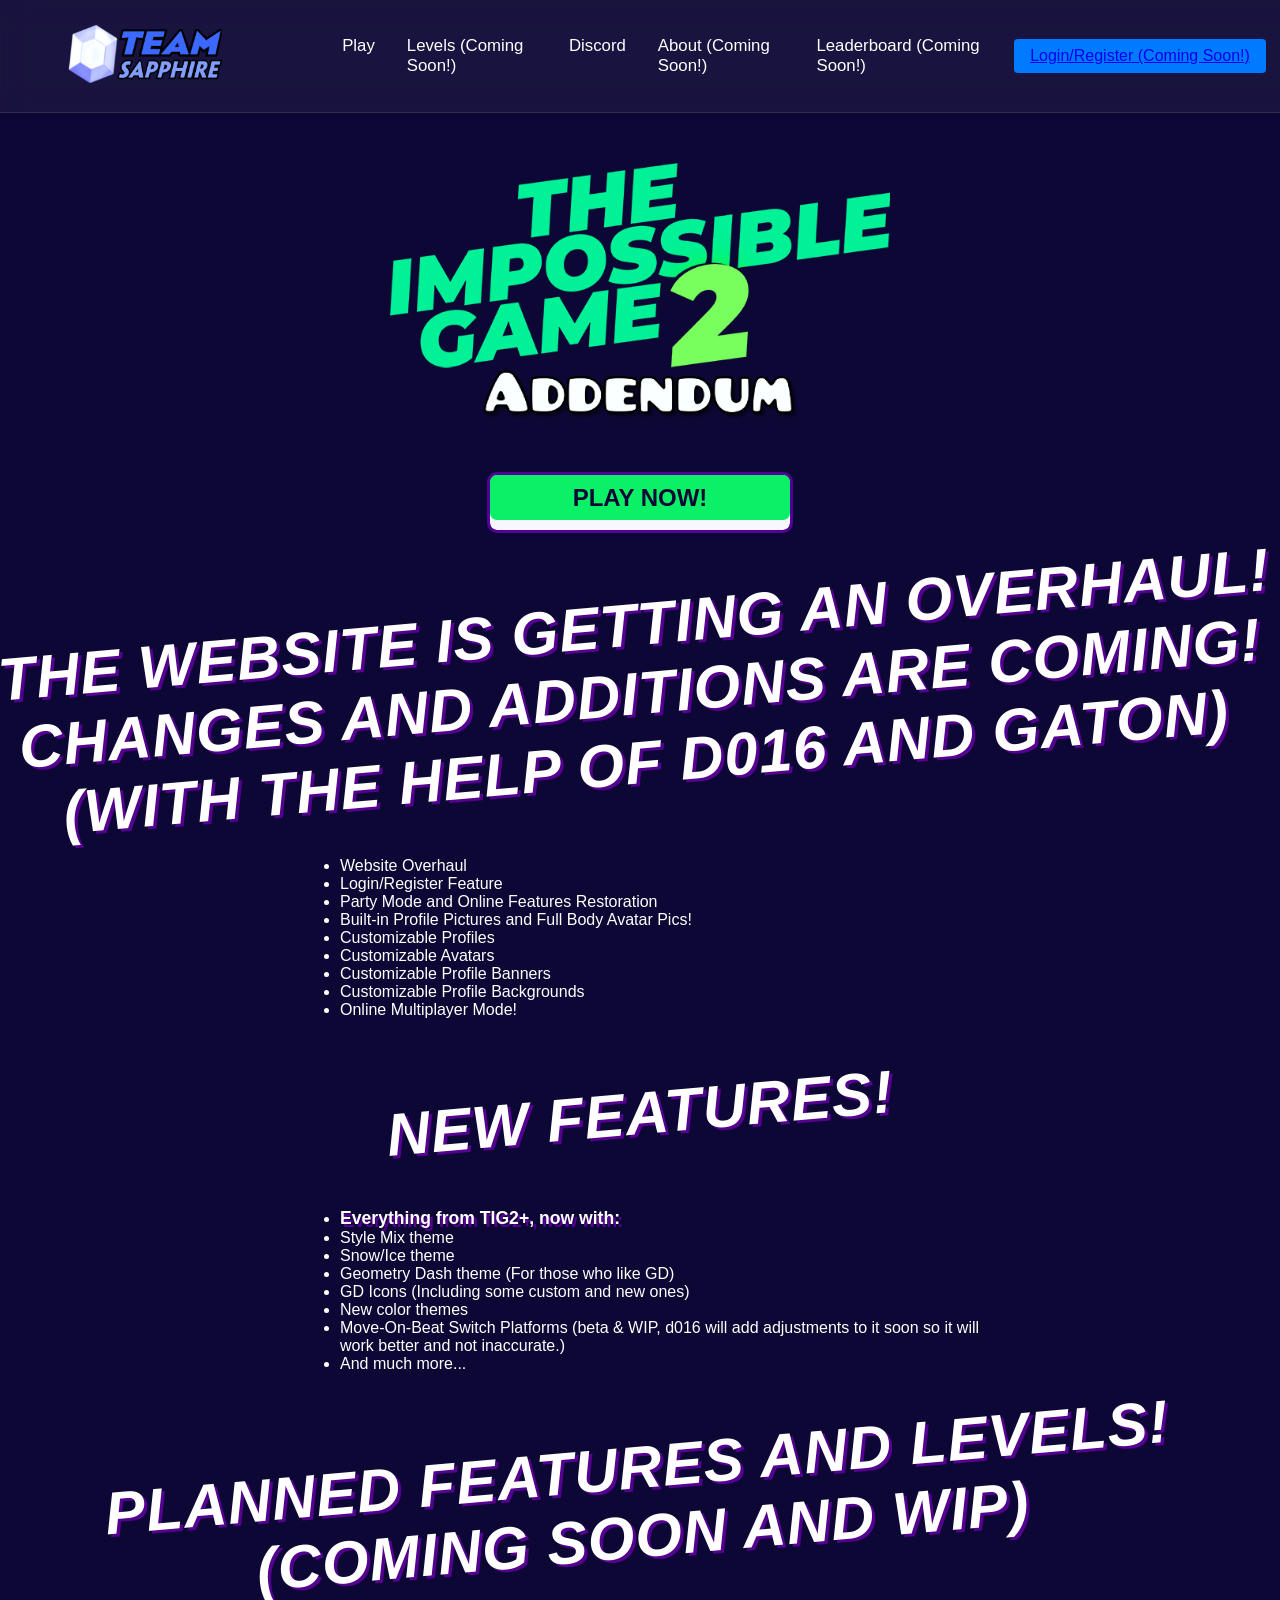
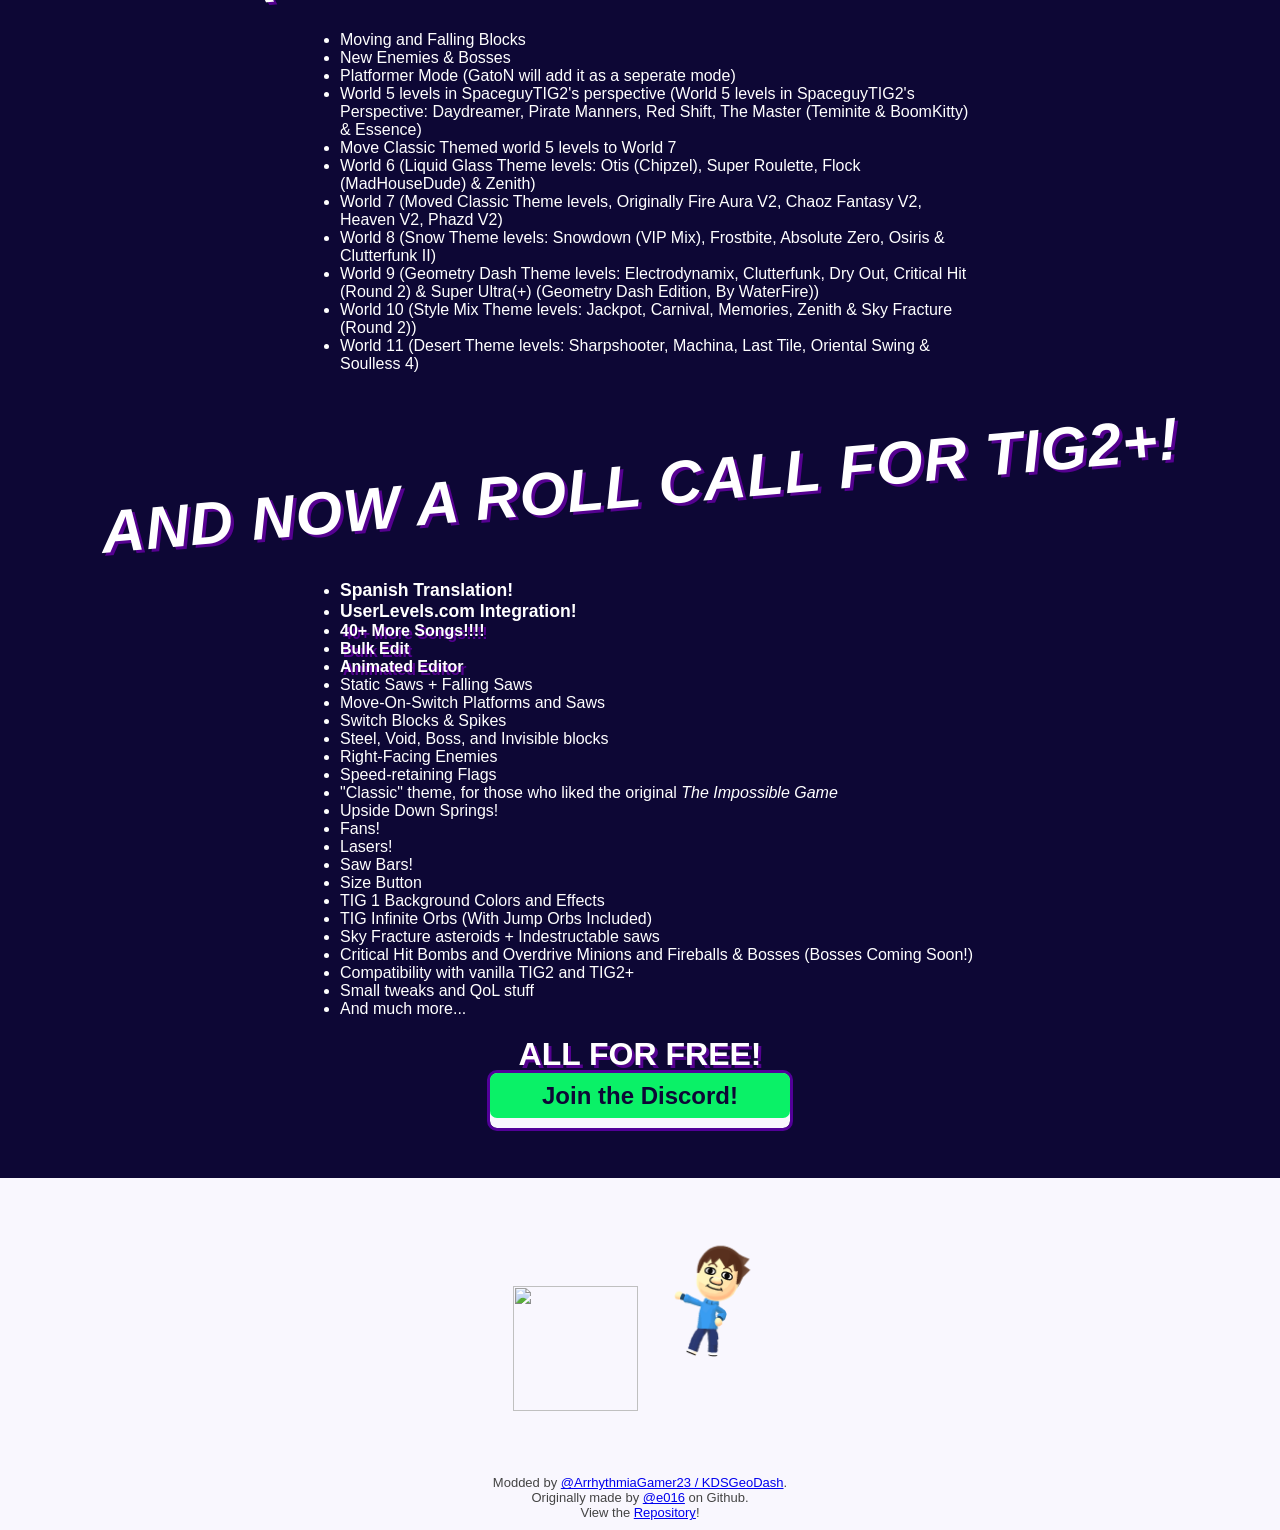
==== commit 91da4429: "Update index.html" ====
--- a/index.html
+++ b/index.html
@@ -187,7 +187,7 @@
           <li>Website Overhaul</li>
           <li>Login/Register Feature</li>
           <li>Party Mode and Online Features Restoration</li>
-          <li>Mii Avatars (Coming Soon when Mii Creator Becomes Open-source)</li>
+          <li>Built-in Profile Pictures and Full Body Avatar Pics!</li>
           <li>Customizable Profiles</li>
           <li>Customizable Avatars</li>
           <li>Customizable Profile Banners</li>
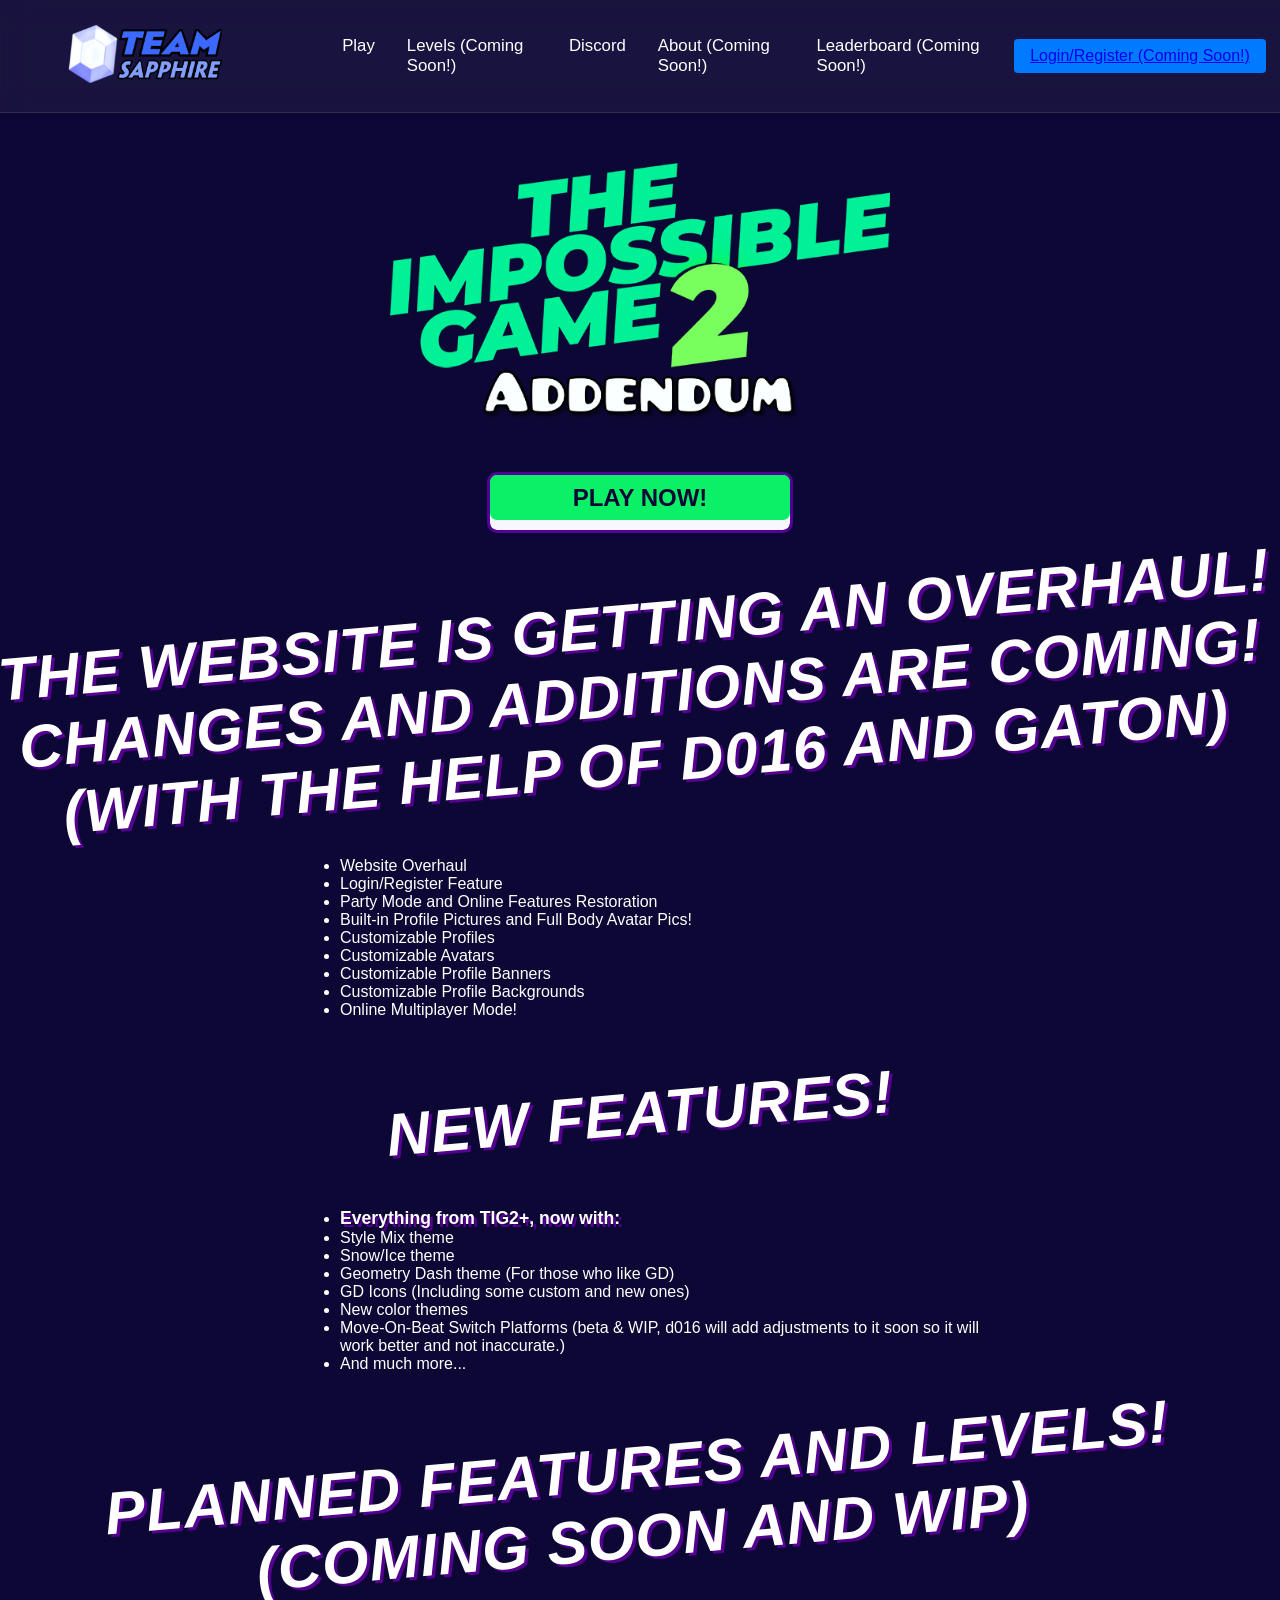
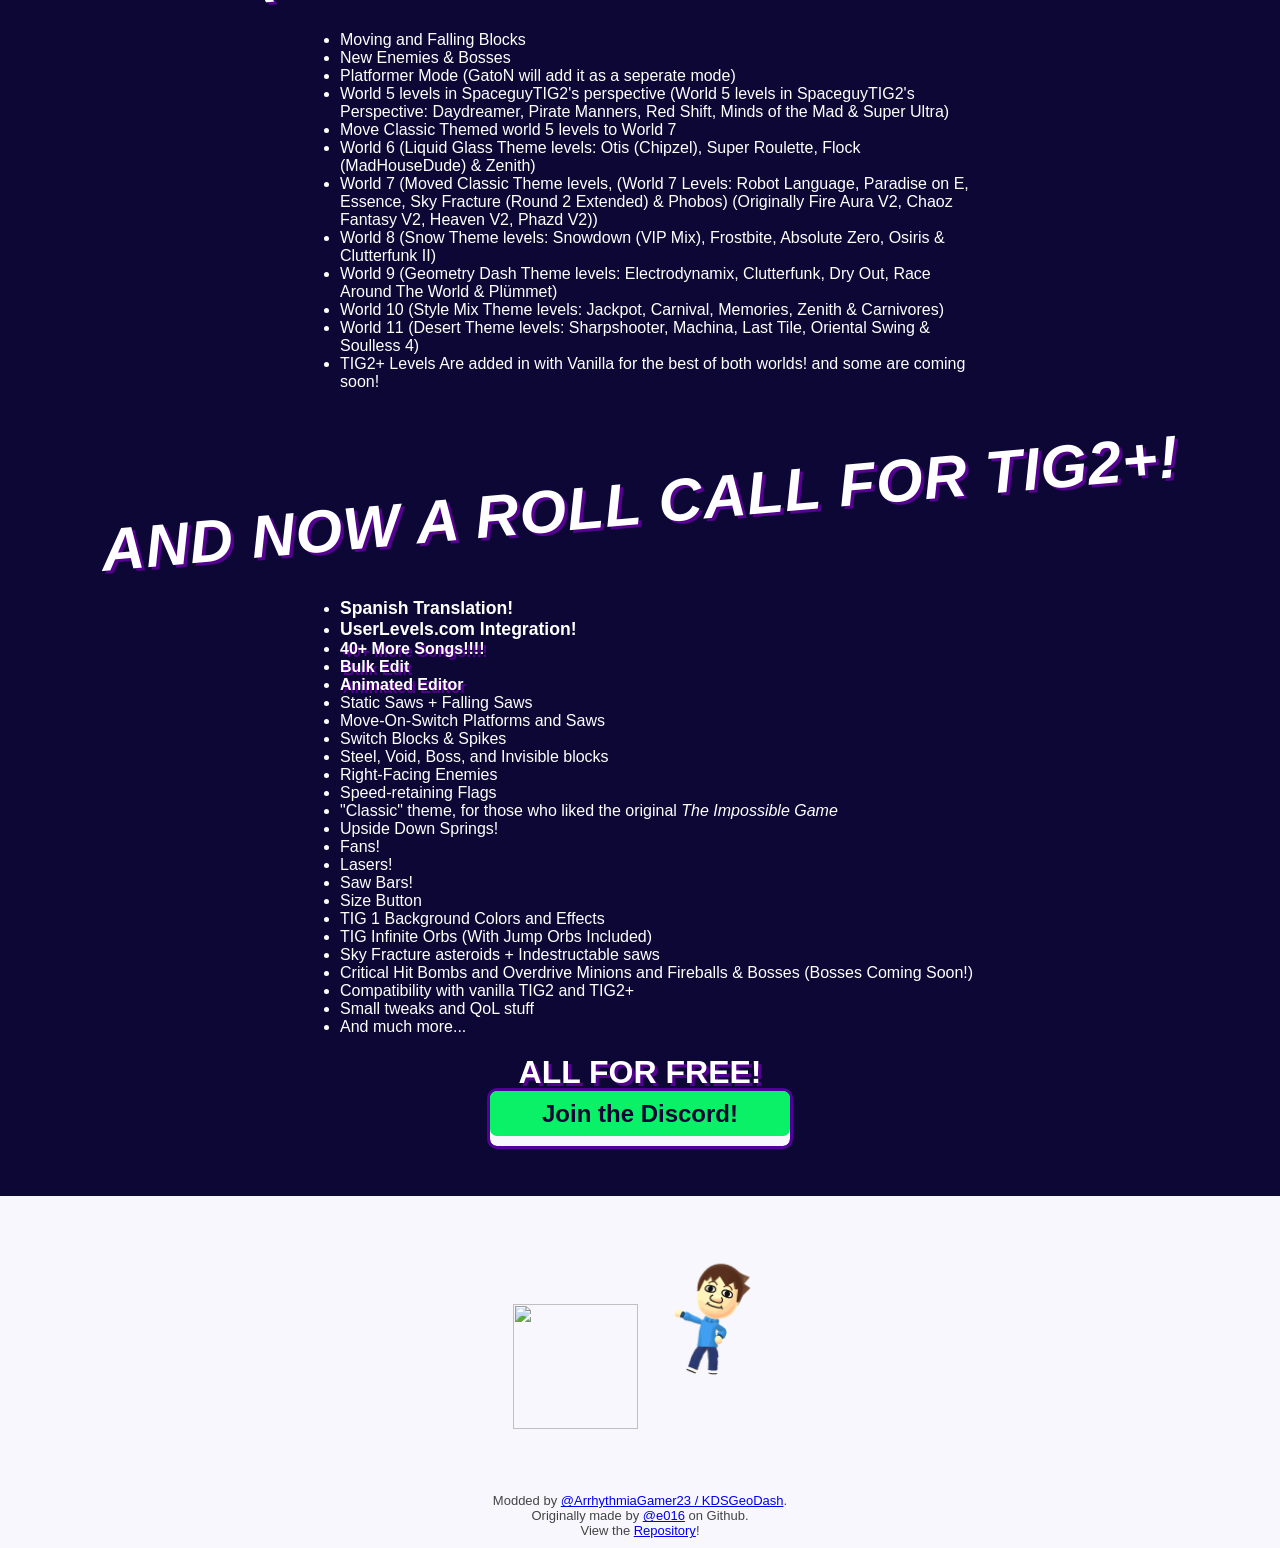
==== commit bc201091: "Adjust GD theme and more" ====
--- a/index.html
+++ b/index.html
@@ -214,14 +214,15 @@
           <li>Moving and Falling Blocks</li>
           <li>New Enemies & Bosses</li>
           <li>Platformer Mode (GatoN will add it as a seperate mode)</li>
-          <li>World 5 levels in SpaceguyTIG2's perspective (World 5 levels in SpaceguyTIG2's Perspective: Daydreamer, Pirate Manners, Red Shift, The Master (Teminite & BoomKitty) & Essence)</li>
+          <li>World 5 levels in SpaceguyTIG2's perspective (World 5 levels in SpaceguyTIG2's Perspective: Daydreamer, Pirate Manners, Red Shift, Minds of the Mad & Super Ultra)</li>
           <li>Move Classic Themed world 5 levels to World 7</li>
           <li>World 6 (Liquid Glass Theme levels: Otis (Chipzel), Super Roulette, Flock (MadHouseDude) & Zenith)</li>
-          <li>World 7 (Moved Classic Theme levels, Originally Fire Aura V2, Chaoz Fantasy V2, Heaven V2, Phazd V2)</li>
+          <li>World 7 (Moved Classic Theme levels, (World 7 Levels: Robot Language, Paradise on E, Essence, Sky Fracture (Round 2 Extended) & Phobos) (Originally Fire Aura V2, Chaoz Fantasy V2, Heaven V2, Phazd V2))</li>
           <li>World 8 (Snow Theme levels: Snowdown (VIP Mix), Frostbite, Absolute Zero, Osiris & Clutterfunk II)</li>
-          <li>World 9 (Geometry Dash Theme levels: Electrodynamix, Clutterfunk, Dry Out, Critical Hit (Round 2) & Super Ultra(+) (Geometry Dash Edition, By WaterFire))</li>
-          <li>World 10 (Style Mix Theme levels: Jackpot, Carnival, Memories, Zenith & Sky Fracture (Round 2))</li>
+          <li>World 9 (Geometry Dash Theme levels: Electrodynamix, Clutterfunk, Dry Out, Race Around The World & Plümmet)</li>
+          <li>World 10 (Style Mix Theme levels: Jackpot, Carnival, Memories, Zenith & Carnivores)</li>
           <li>World 11 (Desert Theme levels: Sharpshooter, Machina, Last Tile, Oriental Swing & Soulless 4)</li>
+          <li>TIG2+ Levels Are added in with Vanilla for the best of both worlds! and some are coming soon!</li>
         </ul>
       </div>
         <br />
